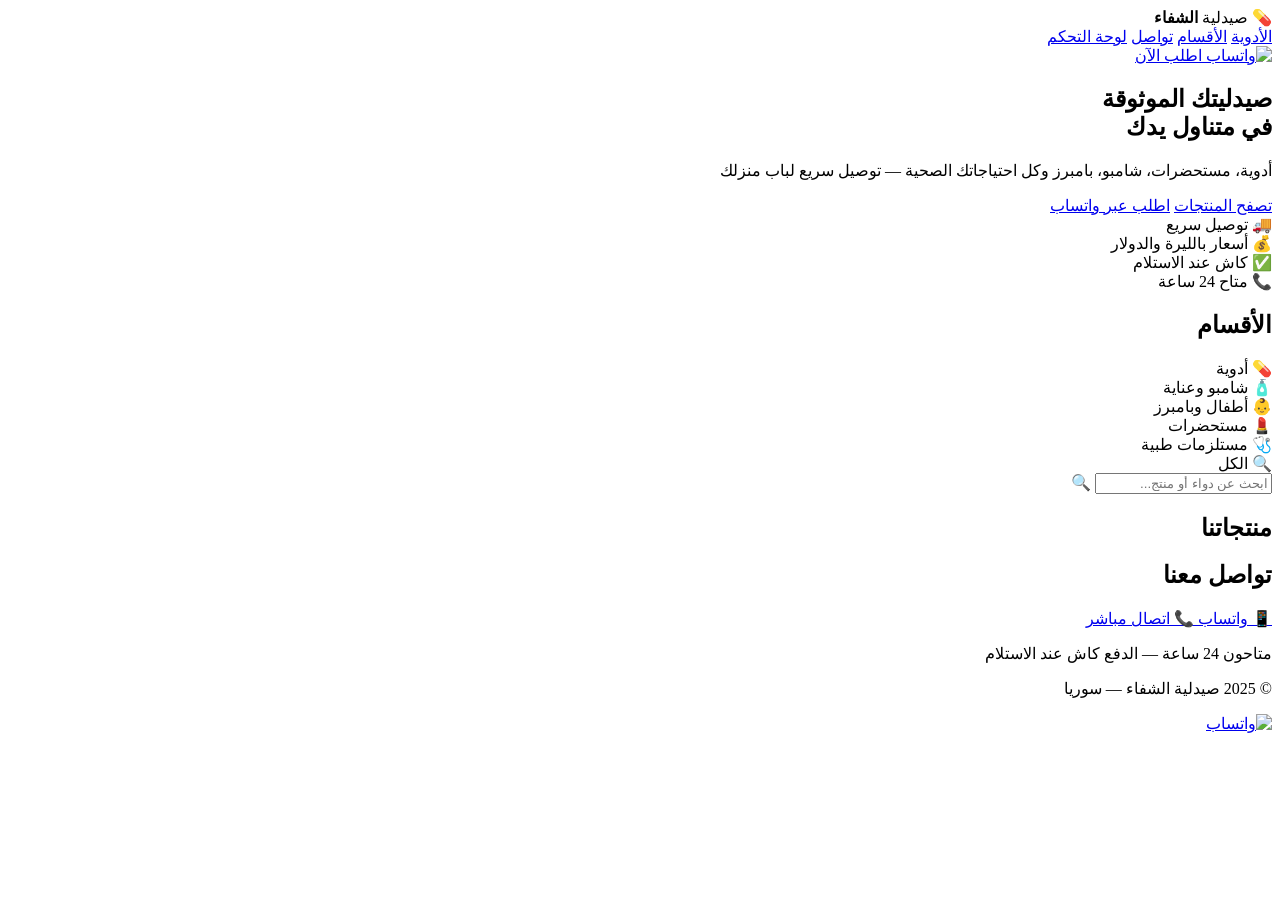
==== index.html @ 365f7c1e "Create index.html" ====
<!DOCTYPE html>
<html lang="ar" dir="rtl">
<head>
  <meta charset="UTF-8" />
  <meta name="viewport" content="width=device-width, initial-scale=1.0" />
  <title>صيدلية الشفاء — سوريا</title>
  <link rel="stylesheet" href="style.css" />
  <link href="https://fonts.googleapis.com/css2?family=Tajawal:wght@400;500;700;800&display=swap" rel="stylesheet" />
</head>
<body>

<!-- HEADER -->
<header class="header">
  <div class="container header-inner">
    <div class="logo">
      <span class="logo-icon">💊</span>
      <span class="logo-text">صيدلية <strong>الشفاء</strong></span>
    </div>
    <nav class="nav">
      <a href="#products">الأدوية</a>
      <a href="#categories">الأقسام</a>
      <a href="#contact">تواصل</a>
      <a href="admin.html" class="nav-admin">لوحة التحكم</a>
    </nav>
    <a class="whatsapp-btn" href="https://wa.me/963XXXXXXXXX" target="_blank">
      <img src="https://cdn-icons-png.flaticon.com/512/733/733585.png" width="20" alt="واتساب" />
      اطلب الآن
    </a>
  </div>
</header>

<!-- HERO -->
<section class="hero">
  <div class="container hero-inner">
    <div class="hero-text">
      <h1>صيدليتك الموثوقة<br /><span>في متناول يدك</span></h1>
      <p>أدوية، مستحضرات، شامبو، بامبرز وكل احتياجاتك الصحية — توصيل سريع لباب منزلك</p>
      <div class="hero-btns">
        <a href="#products" class="btn-primary">تصفح المنتجات</a>
        <a href="https://wa.me/963XXXXXXXXX" class="btn-whatsapp" target="_blank">اطلب عبر واتساب</a>
      </div>
    </div>
    <div class="hero-img">
      <div class="hero-card">
        <div class="hero-badge">🚚 توصيل سريع</div>
        <div class="hero-badge">💰 أسعار بالليرة والدولار</div>
        <div class="hero-badge">✅ كاش عند الاستلام</div>
        <div class="hero-badge">📞 متاح 24 ساعة</div>
      </div>
    </div>
  </div>
</section>

<!-- CATEGORIES -->
<section class="categories" id="categories">
  <div class="container">
    <h2 class="section-title">الأقسام</h2>
    <div class="categories-grid">
      <div class="cat-card" onclick="filterCategory('أدوية')">
        <span class="cat-icon">💊</span>
        <span>أدوية</span>
      </div>
      <div class="cat-card" onclick="filterCategory('شامبو وعناية')">
        <span class="cat-icon">🧴</span>
        <span>شامبو وعناية</span>
      </div>
      <div class="cat-card" onclick="filterCategory('أطفال')">
        <span class="cat-icon">👶</span>
        <span>أطفال وبامبرز</span>
      </div>
      <div class="cat-card" onclick="filterCategory('مستحضرات')">
        <span class="cat-icon">💄</span>
        <span>مستحضرات</span>
      </div>
      <div class="cat-card" onclick="filterCategory('مستلزمات')">
        <span class="cat-icon">🩺</span>
        <span>مستلزمات طبية</span>
      </div>
      <div class="cat-card" onclick="filterCategory('')">
        <span class="cat-icon">🔍</span>
        <span>الكل</span>
      </div>
    </div>
  </div>
</section>

<!-- SEARCH -->
<section class="search-section">
  <div class="container">
    <div class="search-box">
      <input type="text" id="searchInput" placeholder="ابحث عن دواء أو منتج..." oninput="searchProducts()" />
      <span class="search-icon">🔍</span>
    </div>
  </div>
</section>

<!-- PRODUCTS -->
<section class="products" id="products">
  <div class="container">
    <h2 class="section-title">منتجاتنا</h2>
    <div class="products-grid" id="productsGrid">
      <!-- تُملأ بـ JavaScript -->
    </div>
    <div id="noResults" class="no-results" style="display:none">لا توجد نتائج</div>
  </div>
</section>

<!-- CONTACT -->
<section class="contact" id="contact">
  <div class="container contact-inner">
    <h2 class="section-title">تواصل معنا</h2>
    <div class="contact-cards">
      <a href="https://wa.me/963XXXXXXXXX" class="contact-card whatsapp" target="_blank">
        <span>📱</span>
        <span>واتساب</span>
      </a>
      <a href="tel:+963XXXXXXXXX" class="contact-card phone">
        <span>📞</span>
        <span>اتصال مباشر</span>
      </a>
    </div>
    <p class="contact-note">متاحون 24 ساعة — الدفع كاش عند الاستلام</p>
  </div>
</section>

<!-- FOOTER -->
<footer class="footer">
  <div class="container">
    <p>© 2025 صيدلية الشفاء — سوريا</p>
  </div>
</footer>

<!-- WHATSAPP FLOAT -->
<a href="https://wa.me/963XXXXXXXXX" class="float-whatsapp" target="_blank">
  <img src="https://cdn-icons-png.flaticon.com/512/733/733585.png" width="30" alt="واتساب" />
</a>

<script src="products.js"></script>
<script src="app.js"></script>
</body>
</html>
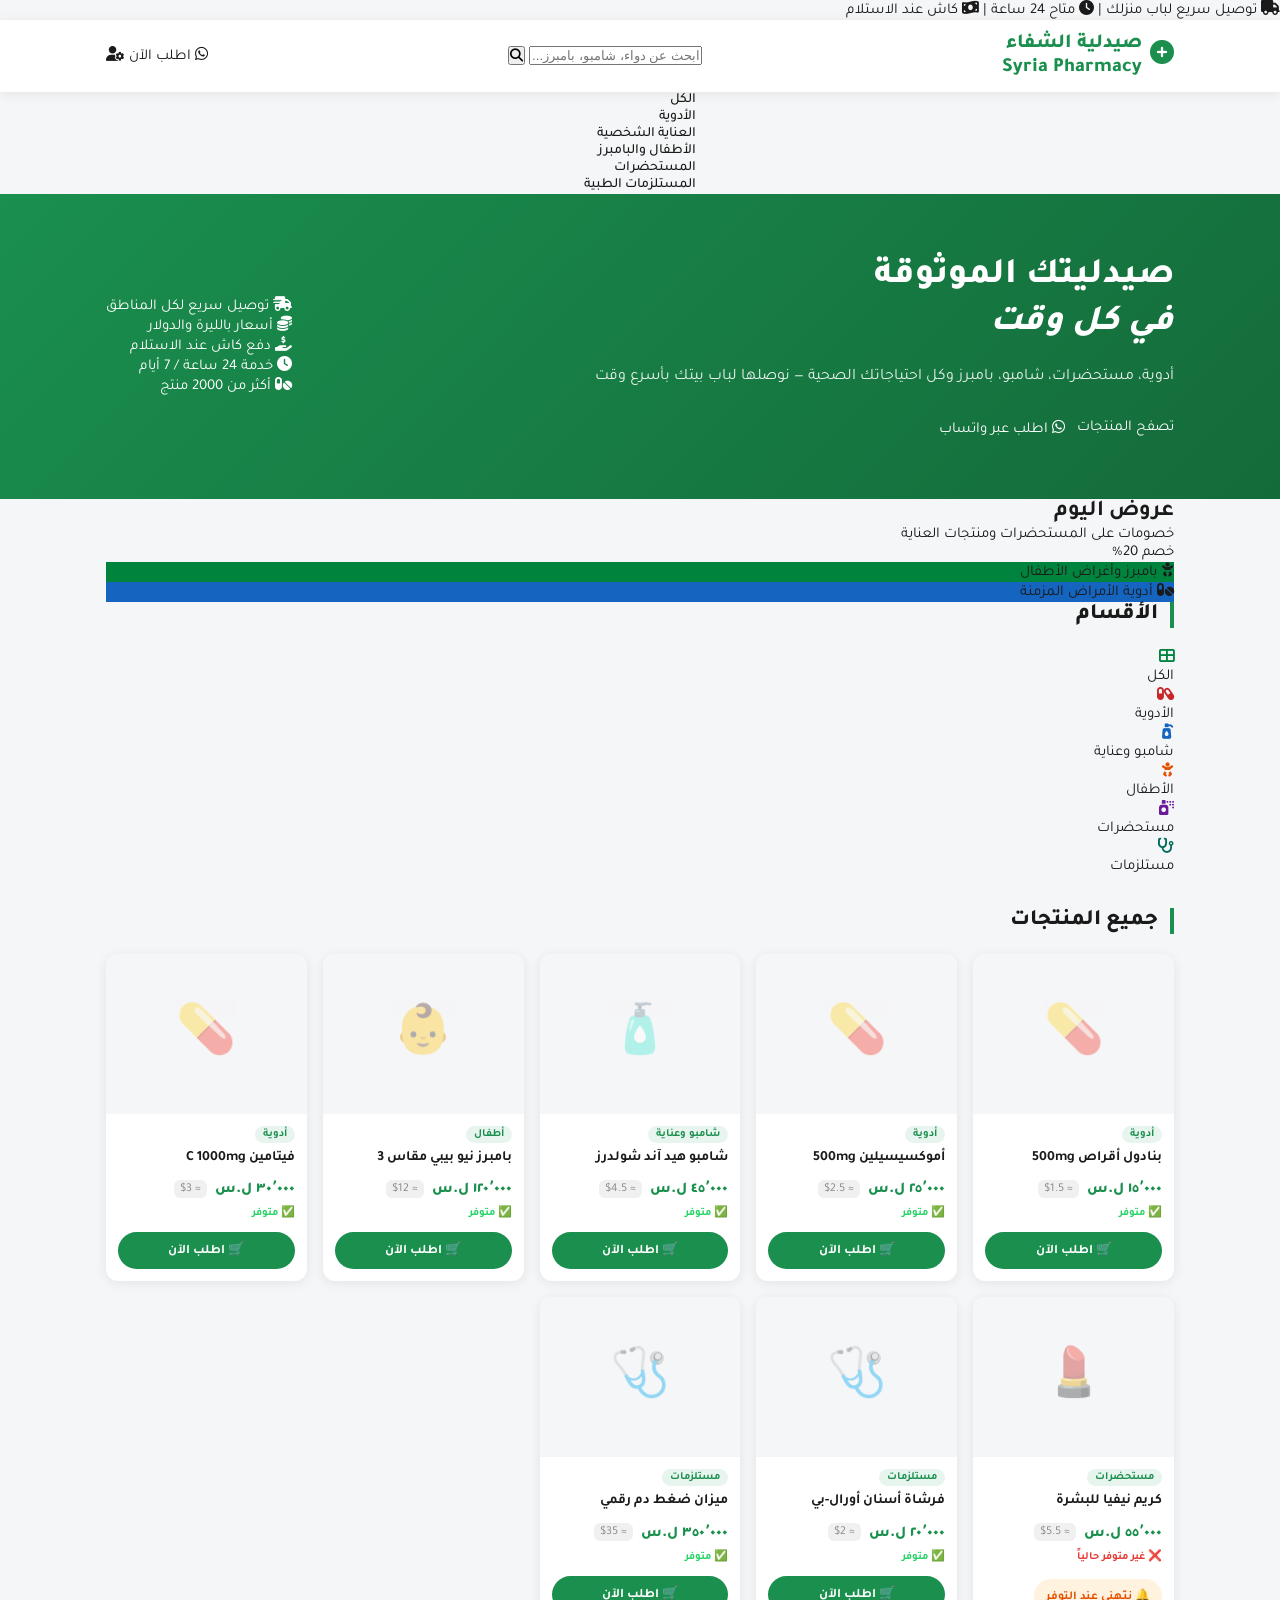
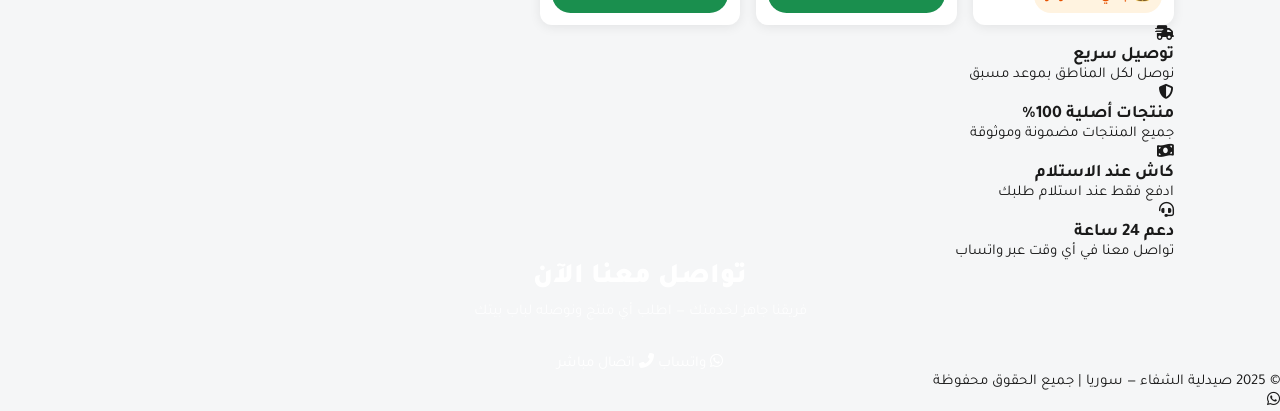
==== commit bb4ec82a: "Update index.html" ====
--- a/index.html
+++ b/index.html
@@ -1,138 +1,178 @@
 <!DOCTYPE html>
 <html lang="ar" dir="rtl">
 <head>
-  <meta charset="UTF-8" />
-  <meta name="viewport" content="width=device-width, initial-scale=1.0" />
-  <title>صيدلية الشفاء — سوريا</title>
-  <link rel="stylesheet" href="style.css" />
-  <link href="https://fonts.googleapis.com/css2?family=Tajawal:wght@400;500;700;800&display=swap" rel="stylesheet" />
+<meta charset="UTF-8"/>
+<meta name="viewport" content="width=device-width,initial-scale=1.0"/>
+<title>صيدلية الشفاء</title>
+<link href="https://fonts.googleapis.com/css2?family=Tajawal:wght@300;400;500;700;800;900&display=swap" rel="stylesheet"/>
+<link rel="stylesheet" href="https://cdnjs.cloudflare.com/ajax/libs/font-awesome/6.5.0/css/all.min.css"/>
+<link rel="stylesheet" href="style.css"/>
 </head>
 <body>
 
-<!-- HEADER -->
+<div class="topbar">
+  <span><i class="fas fa-truck"></i> توصيل سريع لباب منزلك</span>
+  <span class="sep">|</span>
+  <span><i class="fas fa-clock"></i> متاح 24 ساعة</span>
+  <span class="sep">|</span>
+  <span><i class="fas fa-money-bill-wave"></i> كاش عند الاستلام</span>
+</div>
+
 <header class="header">
   <div class="container header-inner">
     <div class="logo">
-      <span class="logo-icon">💊</span>
-      <span class="logo-text">صيدلية <strong>الشفاء</strong></span>
+      <div class="logo-icon">
+        <i class="fas fa-plus-circle"></i>
+      </div>
+      <div>
+        <div class="logo-name">صيدلية الشفاء</div>
+        <div class="logo-sub">Syria Pharmacy</div>
+      </div>
     </div>
-    <nav class="nav">
-      <a href="#products">الأدوية</a>
-      <a href="#categories">الأقسام</a>
-      <a href="#contact">تواصل</a>
-      <a href="admin.html" class="nav-admin">لوحة التحكم</a>
-    </nav>
-    <a class="whatsapp-btn" href="https://wa.me/963XXXXXXXXX" target="_blank">
-      <img src="https://cdn-icons-png.flaticon.com/512/733/733585.png" width="20" alt="واتساب" />
-      اطلب الآن
-    </a>
+    <div class="search-wrap">
+      <input type="text" id="searchInput" placeholder="ابحث عن دواء، شامبو، بامبرز..." oninput="searchProducts()"/>
+      <button onclick="searchProducts()"><i class="fas fa-search"></i></button>
+    </div>
+    <div class="header-actions">
+      <a class="wa-header" href="https://wa.me/963XXXXXXXXX" target="_blank">
+        <i class="fab fa-whatsapp"></i> اطلب الآن
+      </a>
+      <a href="admin.html" class="admin-link"><i class="fas fa-user-cog"></i></a>
+    </div>
   </div>
 </header>
 
-<!-- HERO -->
+<nav class="nav">
+  <div class="container nav-inner">
+    <div class="nav-item active" onclick="setNav(this,'')">الكل</div>
+    <div class="nav-item" onclick="setNav(this,'أدوية')">الأدوية</div>
+    <div class="nav-item" onclick="setNav(this,'شامبو وعناية')">العناية الشخصية</div>
+    <div class="nav-item" onclick="setNav(this,'أطفال')">الأطفال والبامبرز</div>
+    <div class="nav-item" onclick="setNav(this,'مستحضرات')">المستحضرات</div>
+    <div class="nav-item" onclick="setNav(this,'مستلزمات')">المستلزمات الطبية</div>
+  </div>
+</nav>
+
 <section class="hero">
   <div class="container hero-inner">
     <div class="hero-text">
-      <h1>صيدليتك الموثوقة<br /><span>في متناول يدك</span></h1>
-      <p>أدوية، مستحضرات، شامبو، بامبرز وكل احتياجاتك الصحية — توصيل سريع لباب منزلك</p>
+      <h1>صيدليتك الموثوقة<br/><em>في كل وقت</em></h1>
+      <p>أدوية، مستحضرات، شامبو، بامبرز وكل احتياجاتك الصحية — نوصلها لباب بيتك بأسرع وقت</p>
       <div class="hero-btns">
-        <a href="#products" class="btn-primary">تصفح المنتجات</a>
-        <a href="https://wa.me/963XXXXXXXXX" class="btn-whatsapp" target="_blank">اطلب عبر واتساب</a>
+        <a href="#products" class="btn-white">تصفح المنتجات</a>
+        <a href="https://wa.me/963XXXXXXXXX" class="btn-wa" target="_blank">
+          <i class="fab fa-whatsapp"></i> اطلب عبر واتساب
+        </a>
       </div>
     </div>
-    <div class="hero-img">
-      <div class="hero-card">
-        <div class="hero-badge">🚚 توصيل سريع</div>
-        <div class="hero-badge">💰 أسعار بالليرة والدولار</div>
-        <div class="hero-badge">✅ كاش عند الاستلام</div>
-        <div class="hero-badge">📞 متاح 24 ساعة</div>
-      </div>
+    <div class="hero-pills">
+      <div class="pill"><i class="fas fa-shipping-fast"></i> توصيل سريع لكل المناطق</div>
+      <div class="pill"><i class="fas fa-coins"></i> أسعار بالليرة والدولار</div>
+      <div class="pill"><i class="fas fa-hand-holding-usd"></i> دفع كاش عند الاستلام</div>
+      <div class="pill"><i class="fas fa-clock"></i> خدمة 24 ساعة / 7 أيام</div>
+      <div class="pill"><i class="fas fa-pills"></i> أكثر من 2000 منتج</div>
     </div>
   </div>
 </section>
 
-<!-- CATEGORIES -->
-<section class="categories" id="categories">
-  <div class="container">
-    <h2 class="section-title">الأقسام</h2>
-    <div class="categories-grid">
-      <div class="cat-card" onclick="filterCategory('أدوية')">
-        <span class="cat-icon">💊</span>
-        <span>أدوية</span>
-      </div>
-      <div class="cat-card" onclick="filterCategory('شامبو وعناية')">
-        <span class="cat-icon">🧴</span>
-        <span>شامبو وعناية</span>
-      </div>
-      <div class="cat-card" onclick="filterCategory('أطفال')">
-        <span class="cat-icon">👶</span>
-        <span>أطفال وبامبرز</span>
-      </div>
-      <div class="cat-card" onclick="filterCategory('مستحضرات')">
-        <span class="cat-icon">💄</span>
-        <span>مستحضرات</span>
-      </div>
-      <div class="cat-card" onclick="filterCategory('مستلزمات')">
-        <span class="cat-icon">🩺</span>
-        <span>مستلزمات طبية</span>
-      </div>
-      <div class="cat-card" onclick="filterCategory('')">
-        <span class="cat-icon">🔍</span>
-        <span>الكل</span>
-      </div>
+<div class="container offers-wrap">
+  <div class="offer-main">
+    <div>
+      <h2>عروض اليوم</h2>
+      <p>خصومات على المستحضرات ومنتجات العناية</p>
+    </div>
+    <div class="offer-tag">خصم 20%</div>
+  </div>
+  <div class="offer-side">
+    <div class="offer-mini" style="background:#00843D"><i class="fas fa-baby"></i> بامبرز وأغراض الأطفال</div>
+    <div class="offer-mini" style="background:#1565c0"><i class="fas fa-pills"></i> أدوية الأمراض المزمنة</div>
+  </div>
+</div>
+
+<div class="container section" id="products">
+  <div class="section-head">
+    <div class="section-title">الأقسام</div>
+  </div>
+  <div class="cats-row">
+    <div class="cat active" onclick="filterCat(this,'')">
+      <div class="cat-ico green-bg"><i class="fas fa-th-large" style="color:#00843D"></i></div>
+      <span>الكل</span>
+    </div>
+    <div class="cat" onclick="filterCat(this,'أدوية')">
+      <div class="cat-ico red-bg"><i class="fas fa-capsules" style="color:#c62828"></i></div>
+      <span>الأدوية</span>
+    </div>
+    <div class="cat" onclick="filterCat(this,'شامبو وعناية')">
+      <div class="cat-ico blue-bg"><i class="fas fa-pump-soap" style="color:#1565c0"></i></div>
+      <span>شامبو وعناية</span>
+    </div>
+    <div class="cat" onclick="filterCat(this,'أطفال')">
+      <div class="cat-ico orange-bg"><i class="fas fa-baby" style="color:#e65100"></i></div>
+      <span>الأطفال</span>
+    </div>
+    <div class="cat" onclick="filterCat(this,'مستحضرات')">
+      <div class="cat-ico purple-bg"><i class="fas fa-spray-can" style="color:#6a1b9a"></i></div>
+      <span>مستحضرات</span>
+    </div>
+    <div class="cat" onclick="filterCat(this,'مستلزمات')">
+      <div class="cat-ico teal-bg"><i class="fas fa-stethoscope" style="color:#00695c"></i></div>
+      <span>مستلزمات</span>
+    </div>
+  </div>
+
+  <div class="section-head" style="margin-top:32px">
+    <div class="section-title" id="sectionLabel">جميع المنتجات</div>
+    <span id="productCountEl" style="font-size:13px;color:#6b7280;font-weight:600"></span>
+  </div>
+
+  <div class="products-grid" id="productsGrid"></div>
+  <div id="noResults" class="no-results" style="display:none">
+    <i class="fas fa-search-minus"></i>
+    <p>لا توجد نتائج مطابقة</p>
+  </div>
+</div>
+
+<div class="trust">
+  <div class="container trust-inner">
+    <div class="trust-item">
+      <div class="trust-icon"><i class="fas fa-shipping-fast"></i></div>
+      <h3>توصيل سريع</h3>
+      <p>نوصل لكل المناطق بموعد مسبق</p>
+    </div>
+    <div class="trust-item">
+      <div class="trust-icon"><i class="fas fa-shield-alt"></i></div>
+      <h3>منتجات أصلية 100%</h3>
+      <p>جميع المنتجات مضمونة وموثوقة</p>
+    </div>
+    <div class="trust-item">
+      <div class="trust-icon"><i class="fas fa-money-bill-wave"></i></div>
+      <h3>كاش عند الاستلام</h3>
+      <p>ادفع فقط عند استلام طلبك</p>
+    </div>
+    <div class="trust-item">
+      <div class="trust-icon"><i class="fas fa-headset"></i></div>
+      <h3>دعم 24 ساعة</h3>
+      <p>تواصل معنا في أي وقت عبر واتساب</p>
+    </div>
+  </div>
+</div>
+
+<section class="contact-section">
+  <div class="container" style="text-align:center;color:#fff">
+    <h2 style="font-size:28px;font-weight:900;margin-bottom:8px">تواصل معنا الآن</h2>
+    <p style="opacity:.88;margin-bottom:32px;font-size:15px">فريقنا جاهز لخدمتك — اطلب أي منتج ونوصله لباب بيتك</p>
+    <div class="contact-btns">
+      <a href="https://wa.me/963XXXXXXXXX" class="cbtn cbtn-wa" target="_blank"><i class="fab fa-whatsapp"></i> واتساب</a>
+      <a href="tel:+963XXXXXXXXX" class="cbtn cbtn-call"><i class="fas fa-phone-alt"></i> اتصال مباشر</a>
     </div>
   </div>
 </section>
 
-<!-- SEARCH -->
-<section class="search-section">
-  <div class="container">
-    <div class="search-box">
-      <input type="text" id="searchInput" placeholder="ابحث عن دواء أو منتج..." oninput="searchProducts()" />
-      <span class="search-icon">🔍</span>
-    </div>
-  </div>
-</section>
+<footer>© 2025 صيدلية الشفاء — سوريا | جميع الحقوق محفوظة</footer>
 
-<!-- PRODUCTS -->
-<section class="products" id="products">
-  <div class="container">
-    <h2 class="section-title">منتجاتنا</h2>
-    <div class="products-grid" id="productsGrid">
-      <!-- تُملأ بـ JavaScript -->
-    </div>
-    <div id="noResults" class="no-results" style="display:none">لا توجد نتائج</div>
-  </div>
-</section>
-
-<!-- CONTACT -->
-<section class="contact" id="contact">
-  <div class="container contact-inner">
-    <h2 class="section-title">تواصل معنا</h2>
-    <div class="contact-cards">
-      <a href="https://wa.me/963XXXXXXXXX" class="contact-card whatsapp" target="_blank">
-        <span>📱</span>
-        <span>واتساب</span>
-      </a>
-      <a href="tel:+963XXXXXXXXX" class="contact-card phone">
-        <span>📞</span>
-        <span>اتصال مباشر</span>
-      </a>
-    </div>
-    <p class="contact-note">متاحون 24 ساعة — الدفع كاش عند الاستلام</p>
-  </div>
-</section>
-
-<!-- FOOTER -->
-<footer class="footer">
-  <div class="container">
-    <p>© 2025 صيدلية الشفاء — سوريا</p>
-  </div>
-</footer>
-
-<!-- WHATSAPP FLOAT -->
-<a href="https://wa.me/963XXXXXXXXX" class="float-whatsapp" target="_blank">
-  <img src="https://cdn-icons-png.flaticon.com/512/733/733585.png" width="30" alt="واتساب" />
+<a href="https://wa.me/963XXXXXXXXX" class="float-wa" target="_blank">
+  <div class="float-pulse"></div>
+  <i class="fab fa-whatsapp"></i>
 </a>
 
 <script src="products.js"></script>
--- a/style.css
+++ b/style.css
@@ -0,0 +1,455 @@
+/* ===== RESET & BASE ===== */
+*, *::before, *::after { box-sizing: border-box; margin: 0; padding: 0; }
+
+:root {
+  --green: #1a8f4e;
+  --green-dark: #146b3a;
+  --green-light: #e8f5ee;
+  --white: #ffffff;
+  --gray-light: #f5f6f7;
+  --gray: #888;
+  --text: #1a1a1a;
+  --shadow: 0 2px 12px rgba(0,0,0,0.08);
+  --radius: 12px;
+}
+
+body {
+  font-family: 'Tajawal', sans-serif;
+  background: var(--gray-light);
+  color: var(--text);
+  direction: rtl;
+  font-size: 15px;
+}
+
+.container {
+  max-width: 1100px;
+  margin: 0 auto;
+  padding: 0 16px;
+}
+
+a { text-decoration: none; color: inherit; }
+
+/* ===== HEADER ===== */
+.header {
+  background: var(--white);
+  box-shadow: var(--shadow);
+  position: sticky;
+  top: 0;
+  z-index: 100;
+}
+
+.header-inner {
+  display: flex;
+  align-items: center;
+  justify-content: space-between;
+  padding: 12px 16px;
+  gap: 12px;
+}
+
+.logo {
+  display: flex;
+  align-items: center;
+  gap: 8px;
+  font-size: 20px;
+  font-weight: 800;
+  color: var(--green);
+}
+
+.logo-icon { font-size: 24px; }
+
+.nav {
+  display: flex;
+  gap: 20px;
+  font-size: 14px;
+  font-weight: 500;
+}
+
+.nav a { color: var(--text); transition: color 0.2s; }
+.nav a:hover { color: var(--green); }
+.nav-admin { color: var(--gray) !important; font-size: 12px; }
+
+.whatsapp-btn {
+  display: flex;
+  align-items: center;
+  gap: 6px;
+  background: #25d366;
+  color: white;
+  padding: 8px 16px;
+  border-radius: 24px;
+  font-size: 13px;
+  font-weight: 700;
+  white-space: nowrap;
+}
+
+/* ===== HERO ===== */
+.hero {
+  background: linear-gradient(135deg, var(--green) 0%, var(--green-dark) 100%);
+  color: white;
+  padding: 60px 0;
+}
+
+.hero-inner {
+  display: flex;
+  align-items: center;
+  justify-content: space-between;
+  gap: 40px;
+  flex-wrap: wrap;
+}
+
+.hero-text { flex: 1; min-width: 260px; }
+
+.hero-text h1 {
+  font-size: 36px;
+  font-weight: 800;
+  line-height: 1.3;
+  margin-bottom: 16px;
+}
+
+.hero-text h1 span { color: #a8f0c6; }
+
+.hero-text p {
+  font-size: 16px;
+  opacity: 0.9;
+  margin-bottom: 28px;
+  line-height: 1.7;
+}
+
+.hero-btns { display: flex; gap: 12px; flex-wrap: wrap; }
+
+.btn-primary {
+  background: white;
+  color: var(--green);
+  padding: 12px 24px;
+  border-radius: 24px;
+  font-weight: 700;
+  font-size: 14px;
+}
+
+.btn-whatsapp {
+  background: #25d366;
+  color: white;
+  padding: 12px 24px;
+  border-radius: 24px;
+  font-weight: 700;
+  font-size: 14px;
+}
+
+.hero-card {
+  display: flex;
+  flex-direction: column;
+  gap: 12px;
+}
+
+.hero-badge {
+  background: rgba(255,255,255,0.15);
+  border: 1px solid rgba(255,255,255,0.3);
+  color: white;
+  padding: 10px 20px;
+  border-radius: 24px;
+  font-size: 14px;
+  font-weight: 600;
+  backdrop-filter: blur(4px);
+}
+
+/* ===== CATEGORIES ===== */
+.categories { padding: 40px 0 20px; }
+
+.section-title {
+  font-size: 22px;
+  font-weight: 800;
+  color: var(--text);
+  margin-bottom: 20px;
+  padding-right: 12px;
+  border-right: 4px solid var(--green);
+}
+
+.categories-grid {
+  display: grid;
+  grid-template-columns: repeat(auto-fill, minmax(140px, 1fr));
+  gap: 12px;
+}
+
+.cat-card {
+  background: var(--white);
+  border-radius: var(--radius);
+  padding: 20px 12px;
+  display: flex;
+  flex-direction: column;
+  align-items: center;
+  gap: 8px;
+  cursor: pointer;
+  box-shadow: var(--shadow);
+  transition: all 0.2s;
+  font-size: 13px;
+  font-weight: 600;
+  text-align: center;
+}
+
+.cat-card:hover {
+  background: var(--green-light);
+  color: var(--green);
+  transform: translateY(-2px);
+}
+
+.cat-icon { font-size: 28px; }
+
+/* ===== SEARCH ===== */
+.search-section { padding: 20px 0; }
+
+.search-box {
+  position: relative;
+  max-width: 600px;
+  margin: 0 auto;
+}
+
+.search-box input {
+  width: 100%;
+  padding: 14px 50px 14px 20px;
+  border: 2px solid #e0e0e0;
+  border-radius: 30px;
+  font-family: 'Tajawal', sans-serif;
+  font-size: 15px;
+  outline: none;
+  transition: border-color 0.2s;
+  background: white;
+}
+
+.search-box input:focus { border-color: var(--green); }
+
+.search-icon {
+  position: absolute;
+  left: 16px;
+  top: 50%;
+  transform: translateY(-50%);
+  font-size: 18px;
+}
+
+/* ===== PRODUCTS ===== */
+.products { padding: 20px 0 60px; }
+
+.products-grid {
+  display: grid;
+  grid-template-columns: repeat(auto-fill, minmax(200px, 1fr));
+  gap: 16px;
+}
+
+.product-card {
+  background: var(--white);
+  border-radius: var(--radius);
+  overflow: hidden;
+  box-shadow: var(--shadow);
+  transition: transform 0.2s, box-shadow 0.2s;
+  display: flex;
+  flex-direction: column;
+}
+
+.product-card:hover {
+  transform: translateY(-4px);
+  box-shadow: 0 8px 24px rgba(0,0,0,0.12);
+}
+
+.product-img-wrap {
+  background: var(--gray-light);
+  height: 160px;
+  display: flex;
+  align-items: center;
+  justify-content: center;
+  overflow: hidden;
+}
+
+.product-img-wrap img {
+  width: 100%;
+  height: 100%;
+  object-fit: contain;
+  padding: 12px;
+  loading: lazy;
+}
+
+.product-img-placeholder {
+  font-size: 48px;
+  opacity: 0.4;
+}
+
+.product-info {
+  padding: 12px;
+  flex: 1;
+  display: flex;
+  flex-direction: column;
+  gap: 6px;
+}
+
+.product-category {
+  font-size: 11px;
+  color: var(--green);
+  font-weight: 700;
+  background: var(--green-light);
+  padding: 2px 8px;
+  border-radius: 10px;
+  width: fit-content;
+}
+
+.product-name {
+  font-size: 14px;
+  font-weight: 700;
+  color: var(--text);
+  line-height: 1.4;
+}
+
+.product-prices {
+  display: flex;
+  gap: 8px;
+  align-items: center;
+  flex-wrap: wrap;
+  margin-top: 4px;
+}
+
+.price-syp {
+  font-size: 15px;
+  font-weight: 800;
+  color: var(--green);
+}
+
+.price-usd {
+  font-size: 12px;
+  color: var(--gray);
+  background: #f0f0f0;
+  padding: 2px 6px;
+  border-radius: 6px;
+}
+
+.product-available {
+  font-size: 11px;
+  color: #25d366;
+  font-weight: 600;
+}
+
+.product-unavailable {
+  font-size: 11px;
+  color: #e53935;
+  font-weight: 600;
+}
+
+.product-actions {
+  padding: 0 12px 12px;
+  display: flex;
+  gap: 8px;
+}
+
+.btn-order {
+  flex: 1;
+  background: var(--green);
+  color: white;
+  border: none;
+  border-radius: 20px;
+  padding: 9px;
+  font-family: 'Tajawal', sans-serif;
+  font-size: 13px;
+  font-weight: 700;
+  cursor: pointer;
+  transition: background 0.2s;
+}
+
+.btn-order:hover { background: var(--green-dark); }
+
+.btn-notify {
+  background: #fff3e0;
+  color: #e65100;
+  border: none;
+  border-radius: 20px;
+  padding: 9px 12px;
+  font-family: 'Tajawal', sans-serif;
+  font-size: 12px;
+  font-weight: 700;
+  cursor: pointer;
+}
+
+.no-results {
+  text-align: center;
+  padding: 40px;
+  color: var(--gray);
+  font-size: 16px;
+}
+
+/* ===== CONTACT ===== */
+.contact {
+  background: var(--white);
+  padding: 60px 0;
+}
+
+.contact-inner { text-align: center; }
+
+.contact-cards {
+  display: flex;
+  justify-content: center;
+  gap: 16px;
+  margin: 28px 0 16px;
+  flex-wrap: wrap;
+}
+
+.contact-card {
+  display: flex;
+  flex-direction: column;
+  align-items: center;
+  gap: 8px;
+  padding: 24px 40px;
+  border-radius: var(--radius);
+  font-size: 15px;
+  font-weight: 700;
+  cursor: pointer;
+  transition: transform 0.2s;
+}
+
+.contact-card:hover { transform: translateY(-2px); }
+.contact-card span:first-child { font-size: 32px; }
+
+.contact-card.whatsapp { background: #e8f5e9; color: #2e7d32; }
+.contact-card.phone { background: #e3f2fd; color: #1565c0; }
+
+.contact-note {
+  color: var(--gray);
+  font-size: 13px;
+  margin-top: 8px;
+}
+
+/* ===== FOOTER ===== */
+.footer {
+  background: var(--green-dark);
+  color: rgba(255,255,255,0.8);
+  text-align: center;
+  padding: 20px;
+  font-size: 13px;
+}
+
+/* ===== FLOAT WHATSAPP ===== */
+.float-whatsapp {
+  position: fixed;
+  bottom: 24px;
+  left: 24px;
+  background: #25d366;
+  width: 56px;
+  height: 56px;
+  border-radius: 50%;
+  display: flex;
+  align-items: center;
+  justify-content: center;
+  box-shadow: 0 4px 16px rgba(37,211,102,0.4);
+  z-index: 999;
+  transition: transform 0.2s;
+}
+
+.float-whatsapp:hover { transform: scale(1.1); }
+
+/* ===== RESPONSIVE ===== */
+@media (max-width: 768px) {
+  .nav { display: none; }
+  .hero-text h1 { font-size: 26px; }
+  .hero { padding: 40px 0; }
+  .products-grid { grid-template-columns: repeat(2, 1fr); gap: 10px; }
+  .hero-inner { flex-direction: column; }
+  .hero-card { flex-direction: row; flex-wrap: wrap; }
+  .hero-badge { font-size: 12px; padding: 8px 12px; }
+}
+
+@media (max-width: 400px) {
+  .products-grid { grid-template-columns: 1fr 1fr; }
+}
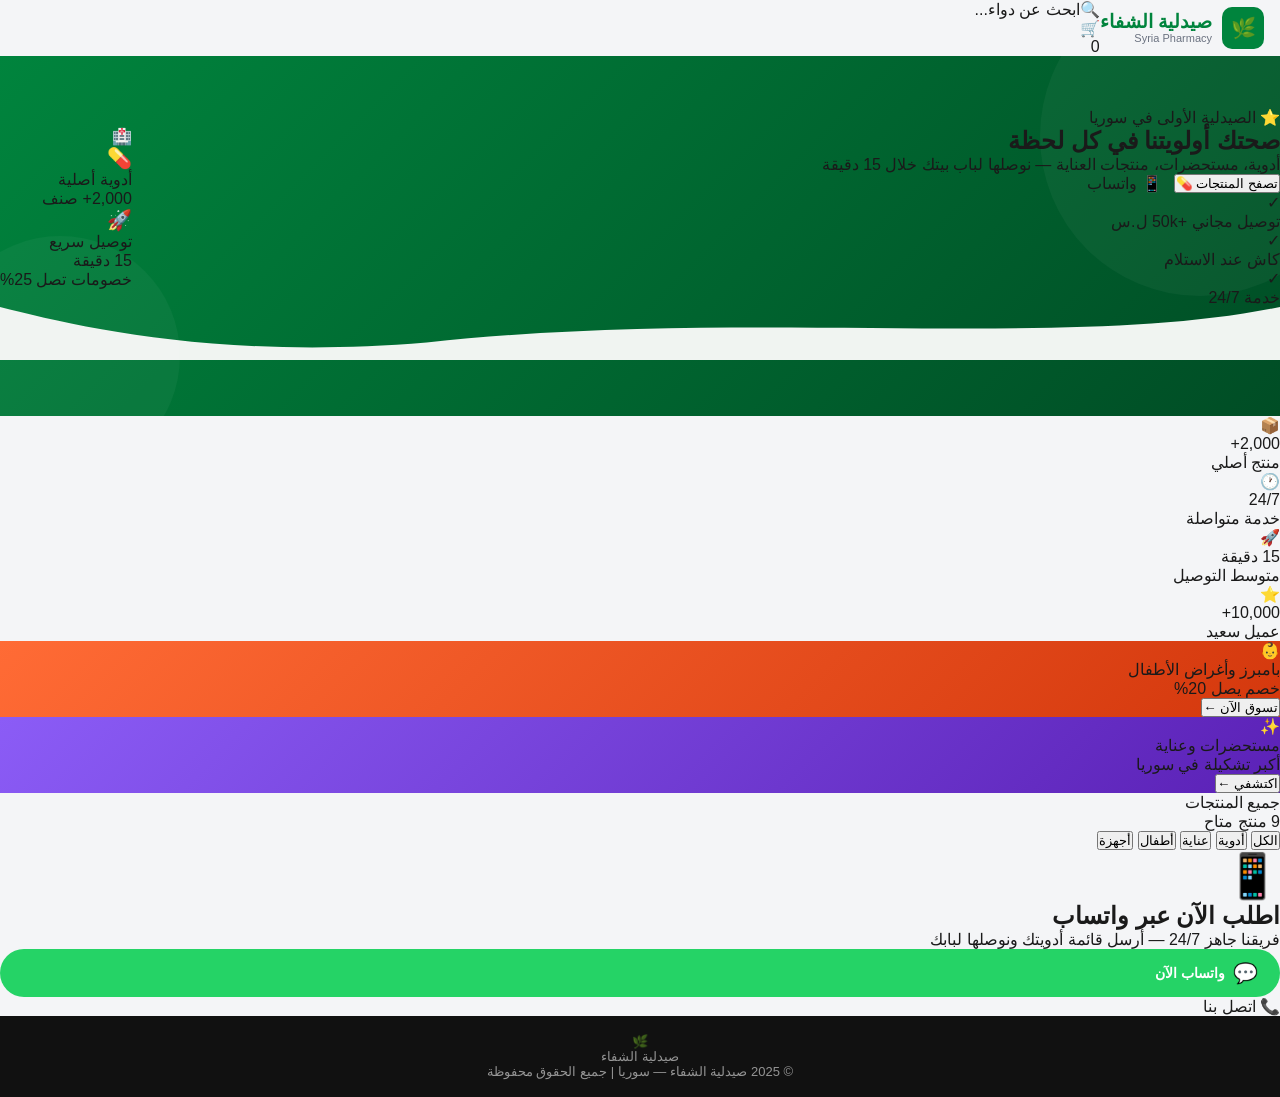
==== commit f89383a0: "Update index.html" ====
--- a/index.html
+++ b/index.html
@@ -1,179 +1,157 @@
 <!DOCTYPE html>
 <html lang="ar" dir="rtl">
 <head>
-<meta charset="UTF-8"/>
-<meta name="viewport" content="width=device-width,initial-scale=1.0"/>
-<title>صيدلية الشفاء</title>
-<link href="https://fonts.googleapis.com/css2?family=Tajawal:wght@300;400;500;700;800;900&display=swap" rel="stylesheet"/>
-<link rel="stylesheet" href="https://cdnjs.cloudflare.com/ajax/libs/font-awesome/6.5.0/css/all.min.css"/>
-<link rel="stylesheet" href="style.css"/>
+  <meta charset="UTF-8"/>
+  <meta name="viewport" content="width=device-width, initial-scale=1.0"/>
+  <title>صيدلية الشفاء — Syria Pharmacy</title>
+  <meta name="description" content="صيدليتك الموثوقة — أدوية، مستحضرات، منتجات العناية. توصيل سريع لكل سوريا"/>
+  <link rel="stylesheet" href="style.css"/>
 </head>
 <body>
 
-<div class="topbar">
-  <span><i class="fas fa-truck"></i> توصيل سريع لباب منزلك</span>
-  <span class="sep">|</span>
-  <span><i class="fas fa-clock"></i> متاح 24 ساعة</span>
-  <span class="sep">|</span>
-  <span><i class="fas fa-money-bill-wave"></i> كاش عند الاستلام</span>
-</div>
-
-<header class="header">
-  <div class="container header-inner">
+<!-- ===== NAV ===== -->
+<nav>
+  <div class="nav-inner">
     <div class="logo">
-      <div class="logo-icon">
-        <i class="fas fa-plus-circle"></i>
-      </div>
+      <div class="logo-icon">🌿</div>
       <div>
         <div class="logo-name">صيدلية الشفاء</div>
         <div class="logo-sub">Syria Pharmacy</div>
       </div>
     </div>
-    <div class="search-wrap">
-      <input type="text" id="searchInput" placeholder="ابحث عن دواء، شامبو، بامبرز..." oninput="searchProducts()"/>
-      <button onclick="searchProducts()"><i class="fas fa-search"></i></button>
+    <div class="nav-right">
+      <div class="search-pill" onclick="scrollToProducts()">
+        <span>🔍</span><span>ابحث عن دواء...</span>
+      </div>
+      <div class="cart-wrap" onclick="alert('السلة: ' + cart + ' منتج')">
+        <div class="cart-btn">🛒</div>
+        <div class="cart-count" id="cart-count">0</div>
+      </div>
     </div>
-    <div class="header-actions">
-      <a class="wa-header" href="https://wa.me/963XXXXXXXXX" target="_blank">
-        <i class="fab fa-whatsapp"></i> اطلب الآن
-      </a>
-      <a href="admin.html" class="admin-link"><i class="fas fa-user-cog"></i></a>
-    </div>
-  </div>
-</header>
-
-<nav class="nav">
-  <div class="container nav-inner">
-    <div class="nav-item active" onclick="setNav(this,'')">الكل</div>
-    <div class="nav-item" onclick="setNav(this,'أدوية')">الأدوية</div>
-    <div class="nav-item" onclick="setNav(this,'شامبو وعناية')">العناية الشخصية</div>
-    <div class="nav-item" onclick="setNav(this,'أطفال')">الأطفال والبامبرز</div>
-    <div class="nav-item" onclick="setNav(this,'مستحضرات')">المستحضرات</div>
-    <div class="nav-item" onclick="setNav(this,'مستلزمات')">المستلزمات الطبية</div>
   </div>
 </nav>
 
+<!-- ===== HERO ===== -->
 <section class="hero">
-  <div class="container hero-inner">
-    <div class="hero-text">
-      <h1>صيدليتك الموثوقة<br/><em>في كل وقت</em></h1>
-      <p>أدوية، مستحضرات، شامبو، بامبرز وكل احتياجاتك الصحية — نوصلها لباب بيتك بأسرع وقت</p>
+  <div class="blob blob1"></div>
+  <div class="blob blob2"></div>
+  <div class="hero-inner">
+    <div>
+      <div class="hero-badge">⭐ الصيدلية الأولى في سوريا</div>
+      <h1>
+        صحتك أولويتنا
+        <span class="green-text">في كل لحظة</span>
+      </h1>
+      <p class="hero-p">أدوية، مستحضرات، منتجات العناية — نوصلها لباب بيتك خلال 15 دقيقة</p>
       <div class="hero-btns">
-        <a href="#products" class="btn-white">تصفح المنتجات</a>
-        <a href="https://wa.me/963XXXXXXXXX" class="btn-wa" target="_blank">
-          <i class="fab fa-whatsapp"></i> اطلب عبر واتساب
+        <button class="btn-main" onclick="scrollToProducts()">
+          تصفح المنتجات 💊
+        </button>
+        <a href="https://wa.me/963XXXXXXXXX" class="btn-outline" style="text-decoration:none">
+          📱 واتساب
         </a>
       </div>
+      <div class="checks">
+        <div class="check"><div class="check-icon">✓</div><span>توصيل مجاني +50k ل.س</span></div>
+        <div class="check"><div class="check-icon">✓</div><span>كاش عند الاستلام</span></div>
+        <div class="check"><div class="check-icon">✓</div><span>خدمة 24/7</span></div>
+      </div>
     </div>
-    <div class="hero-pills">
-      <div class="pill"><i class="fas fa-shipping-fast"></i> توصيل سريع لكل المناطق</div>
-      <div class="pill"><i class="fas fa-coins"></i> أسعار بالليرة والدولار</div>
-      <div class="pill"><i class="fas fa-hand-holding-usd"></i> دفع كاش عند الاستلام</div>
-      <div class="pill"><i class="fas fa-clock"></i> خدمة 24 ساعة / 7 أيام</div>
-      <div class="pill"><i class="fas fa-pills"></i> أكثر من 2000 منتج</div>
+    <div class="hero-visual">
+      <div class="circle-big">
+        <div class="circle-inner">🏥</div>
+        <div class="tag-float tag1">
+          <span style="font-size:20px">💊</span>
+          <div><div class="t-title">أدوية أصلية</div><div class="t-sub">2,000+ صنف</div></div>
+        </div>
+        <div class="tag-float tag2">
+          <span style="font-size:20px">🚀</span>
+          <div><div class="t-title">توصيل سريع</div><div class="t-sub">15 دقيقة</div></div>
+        </div>
+        <div class="tag-float tag3">
+          <span>خصومات تصل 25%</span>
+        </div>
+      </div>
+    </div>
+  </div>
+  <svg class="hero-wave" viewBox="0 0 1440 60" preserveAspectRatio="none">
+    <path d="M0,60L1440,60L1440,0C1200,50,840,0,480,40C240,60,80,20,0,0Z" fill="#F0F4F1"/>
+  </svg>
+</section>
+
+<!-- ===== STATS ===== -->
+<section class="stats">
+  <div class="stats-grid">
+    <div class="stat-card"><div class="stat-icon">📦</div><div class="stat-num">2,000+</div><div class="stat-label">منتج أصلي</div></div>
+    <div class="stat-card"><div class="stat-icon">🕐</div><div class="stat-num">24/7</div><div class="stat-label">خدمة متواصلة</div></div>
+    <div class="stat-card"><div class="stat-icon">🚀</div><div class="stat-num">15 دقيقة</div><div class="stat-label">متوسط التوصيل</div></div>
+    <div class="stat-card"><div class="stat-icon">⭐</div><div class="stat-num">10,000+</div><div class="stat-label">عميل سعيد</div></div>
+  </div>
+</section>
+
+<!-- ===== BANNERS ===== -->
+<section class="banners">
+  <div class="banners-grid">
+    <div class="banner" style="background:linear-gradient(135deg,#FF6B35,#D4380D)" onclick="filterCat(document.querySelector('[data-cat=أطفال]'),'أطفال')">
+      <div class="banner-icon">👶</div>
+      <div class="banner-title">بامبرز وأغراض الأطفال</div>
+      <div class="banner-sub">خصم يصل 20%</div>
+      <button class="banner-btn">تسوق الآن ←</button>
+    </div>
+    <div class="banner" style="background:linear-gradient(135deg,#8B5CF6,#5B21B6)" onclick="filterCat(document.querySelector('[data-cat=عناية]'),'عناية')">
+      <div class="banner-icon">✨</div>
+      <div class="banner-title">مستحضرات وعناية</div>
+      <div class="banner-sub">أكبر تشكيلة في سوريا</div>
+      <button class="banner-btn">اكتشفي ←</button>
     </div>
   </div>
 </section>
 
-<div class="container offers-wrap">
-  <div class="offer-main">
-    <div>
-      <h2>عروض اليوم</h2>
-      <p>خصومات على المستحضرات ومنتجات العناية</p>
+<!-- ===== PRODUCTS ===== -->
+<section class="products-section" id="products-section">
+  <div class="products-inner">
+    <div class="products-head">
+      <div>
+        <div class="products-title">جميع المنتجات</div>
+        <div class="products-count" id="count-label">9 منتج متاح</div>
+      </div>
+      <div class="cats">
+        <button class="cat-btn active" onclick="filterCat(this,'الكل')">الكل</button>
+        <button class="cat-btn" data-cat="أدوية" onclick="filterCat(this,'أدوية')">أدوية</button>
+        <button class="cat-btn" data-cat="عناية" onclick="filterCat(this,'عناية')">عناية</button>
+        <button class="cat-btn" data-cat="أطفال" onclick="filterCat(this,'أطفال')">أطفال</button>
+        <button class="cat-btn" data-cat="أجهزة" onclick="filterCat(this,'أجهزة')">أجهزة</button>
+      </div>
     </div>
-    <div class="offer-tag">خصم 20%</div>
+    <div class="products-grid" id="products-grid"></div>
   </div>
-  <div class="offer-side">
-    <div class="offer-mini" style="background:#00843D"><i class="fas fa-baby"></i> بامبرز وأغراض الأطفال</div>
-    <div class="offer-mini" style="background:#1565c0"><i class="fas fa-pills"></i> أدوية الأمراض المزمنة</div>
-  </div>
-</div>
+</section>
 
-<div class="container section" id="products">
-  <div class="section-head">
-    <div class="section-title">الأقسام</div>
-  </div>
-  <div class="cats-row">
-    <div class="cat active" onclick="filterCat(this,'')">
-      <div class="cat-ico green-bg"><i class="fas fa-th-large" style="color:#00843D"></i></div>
-      <span>الكل</span>
-    </div>
-    <div class="cat" onclick="filterCat(this,'أدوية')">
-      <div class="cat-ico red-bg"><i class="fas fa-capsules" style="color:#c62828"></i></div>
-      <span>الأدوية</span>
-    </div>
-    <div class="cat" onclick="filterCat(this,'شامبو وعناية')">
-      <div class="cat-ico blue-bg"><i class="fas fa-pump-soap" style="color:#1565c0"></i></div>
-      <span>شامبو وعناية</span>
-    </div>
-    <div class="cat" onclick="filterCat(this,'أطفال')">
-      <div class="cat-ico orange-bg"><i class="fas fa-baby" style="color:#e65100"></i></div>
-      <span>الأطفال</span>
-    </div>
-    <div class="cat" onclick="filterCat(this,'مستحضرات')">
-      <div class="cat-ico purple-bg"><i class="fas fa-spray-can" style="color:#6a1b9a"></i></div>
-      <span>مستحضرات</span>
-    </div>
-    <div class="cat" onclick="filterCat(this,'مستلزمات')">
-      <div class="cat-ico teal-bg"><i class="fas fa-stethoscope" style="color:#00695c"></i></div>
-      <span>مستلزمات</span>
-    </div>
-  </div>
-
-  <div class="section-head" style="margin-top:32px">
-    <div class="section-title" id="sectionLabel">جميع المنتجات</div>
-    <span id="productCountEl" style="font-size:13px;color:#6b7280;font-weight:600"></span>
-  </div>
-
-  <div class="products-grid" id="productsGrid"></div>
-  <div id="noResults" class="no-results" style="display:none">
-    <i class="fas fa-search-minus"></i>
-    <p>لا توجد نتائج مطابقة</p>
-  </div>
-</div>
-
-<div class="trust">
-  <div class="container trust-inner">
-    <div class="trust-item">
-      <div class="trust-icon"><i class="fas fa-shipping-fast"></i></div>
-      <h3>توصيل سريع</h3>
-      <p>نوصل لكل المناطق بموعد مسبق</p>
-    </div>
-    <div class="trust-item">
-      <div class="trust-icon"><i class="fas fa-shield-alt"></i></div>
-      <h3>منتجات أصلية 100%</h3>
-      <p>جميع المنتجات مضمونة وموثوقة</p>
-    </div>
-    <div class="trust-item">
-      <div class="trust-icon"><i class="fas fa-money-bill-wave"></i></div>
-      <h3>كاش عند الاستلام</h3>
-      <p>ادفع فقط عند استلام طلبك</p>
-    </div>
-    <div class="trust-item">
-      <div class="trust-icon"><i class="fas fa-headset"></i></div>
-      <h3>دعم 24 ساعة</h3>
-      <p>تواصل معنا في أي وقت عبر واتساب</p>
-    </div>
-  </div>
-</div>
-
-<section class="contact-section">
-  <div class="container" style="text-align:center;color:#fff">
-    <h2 style="font-size:28px;font-weight:900;margin-bottom:8px">تواصل معنا الآن</h2>
-    <p style="opacity:.88;margin-bottom:32px;font-size:15px">فريقنا جاهز لخدمتك — اطلب أي منتج ونوصله لباب بيتك</p>
-    <div class="contact-btns">
-      <a href="https://wa.me/963XXXXXXXXX" class="cbtn cbtn-wa" target="_blank"><i class="fab fa-whatsapp"></i> واتساب</a>
-      <a href="tel:+963XXXXXXXXX" class="cbtn cbtn-call"><i class="fas fa-phone-alt"></i> اتصال مباشر</a>
+<!-- ===== CTA ===== -->
+<section class="cta">
+  <div class="cta-inner">
+    <div style="font-size:44px">📱</div>
+    <h2>اطلب الآن عبر واتساب</h2>
+    <p>فريقنا جاهز 24/7 — أرسل قائمة أدويتك ونوصلها لبابك</p>
+    <div class="cta-btns">
+      <a href="https://wa.me/963XXXXXXXXX" class="btn-wa" style="text-decoration:none">
+        <span style="font-size:20px">💬</span> واتساب الآن
+      </a>
+      <a href="tel:+963XXXXXXXXX" class="btn-outline" style="text-decoration:none">
+        📞 اتصل بنا
+      </a>
     </div>
   </div>
 </section>
 
-<footer>© 2025 صيدلية الشفاء — سوريا | جميع الحقوق محفوظة</footer>
-
-<a href="https://wa.me/963XXXXXXXXX" class="float-wa" target="_blank">
-  <div class="float-pulse"></div>
-  <i class="fab fa-whatsapp"></i>
-</a>
+<!-- ===== FOOTER ===== -->
+<footer>
+  <div class="footer-logo">
+    <div class="footer-icon">🌿</div>
+    <div class="footer-name">صيدلية الشفاء</div>
+  </div>
+  <div class="footer-copy">© 2025 صيدلية الشفاء — سوريا | جميع الحقوق محفوظة</div>
+</footer>
 
 <script src="products.js"></script>
 <script src="app.js"></script>
--- a/style.css
+++ b/style.css
@@ -1,455 +1,172 @@
-/* ===== RESET & BASE ===== */
-*, *::before, *::after { box-sizing: border-box; margin: 0; padding: 0; }
+*,*::before,*::after{box-sizing:border-box;margin:0;padding:0}
+:root{
+  --green:#00843D;
+  --green2:#006B32;
+  --green3:#e8f5ee;
+  --orange:#FF6B00;
+  --text:#1a1a1a;
+  --gray:#6b7280;
+  --light:#f4f5f7;
+  --white:#fff;
+  --border:#e5e7eb;
+  --shadow:0 2px 12px rgba(0,0,0,.07);
+  --r:10px;
+}
+body{font-family:'Tajawal',sans-serif;background:var(--light);color:var(--text);direction:rtl}
+a{text-decoration:none;color:inherit}
 
-:root {
-  --green: #1a8f4e;
-  --green-dark: #146b3a;
-  --green-light: #e8f5ee;
-  --white: #ffffff;
-  --gray-light: #f5f6f7;
-  --gray: #888;
-  --text: #1a1a1a;
-  --shadow: 0 2px 12px rgba(0,0,0,0.08);
-  --radius: 12px;
+.container{max-width:1200px;margin:0 auto;padding:0 16px}
+
+/* TOPBAR */
+.topbar{background:var(--green2);color:#fff;font-size:12px;padding:7px 16px;text-align:center;display:flex;justify-content:center;gap:6px;flex-wrap:wrap}
+.topbar i{margin-left:4px}
+.sep{opacity:.4}
+
+/* HEADER */
+.header{background:#fff;box-shadow:0 1px 8px rgba(0,0,0,.08);position:sticky;top:0;z-index:200}
+.header-inner{display:flex;align-items:center;gap:14px;height:68px;flex-wrap:wrap}
+.logo{display:flex;align-items:center;gap:10px;min-width:160px;flex-shrink:0}
+.logo-icon{width:42px;height:42px;background:var(--green);border-radius:10px;display:flex;align-items:center;justify-content:center;color:#fff;font-size:20px}
+.logo-name{font-size:19px;font-weight:900;color:var(--green);line-height:1.1}
+.logo-sub{font-size:11px;color:var(--gray)}
+.search-wrap{flex:1;position:relative;min-width:200px}
+.search-wrap input{width:100%;height:42px;border:2px solid var(--border);border-radius:21px;padding:0 16px 0 48px;font-family:'Tajawal',sans-serif;font-size:14px;outline:none;transition:.2s;background:#fafafa;direction:rtl}
+.search-wrap input:focus{border-color:var(--green);background:#fff}
+.search-wrap button{position:absolute;left:4px;top:3px;width:36px;height:36px;background:var(--green);border:none;border-radius:50%;cursor:pointer;color:#fff;font-size:14px;display:flex;align-items:center;justify-content:center}
+.header-actions{display:flex;align-items:center;gap:10px;flex-shrink:0}
+.wa-header{display:flex;align-items:center;gap:7px;background:#25D366;color:#fff;padding:10px 18px;border-radius:21px;font-size:13px;font-weight:700;white-space:nowrap;transition:.2s}
+.wa-header:hover{background:#1ebe5d}
+.admin-link{color:var(--gray);font-size:22px;transition:.2s}
+.admin-link:hover{color:var(--green)}
+
+/* NAV */
+.nav{background:#fff;border-top:1px solid var(--border);border-bottom:1px solid var(--border)}
+.nav-inner{display:flex;overflow-x:auto;gap:0;padding:0 16px}
+.nav-inner::-webkit-scrollbar{display:none}
+.nav-item{padding:12px 16px;font-size:13px;font-weight:600;color:var(--gray);white-space:nowrap;cursor:pointer;border-bottom:3px solid transparent;transition:.2s}
+.nav-item:hover{color:var(--green)}
+.nav-item.active{color:var(--green);border-bottom-color:var(--green)}
+
+/* HERO */
+.hero{background:linear-gradient(135deg,#00843D 0%,#004d25 100%);padding:52px 0;overflow:hidden;position:relative}
+.hero::before{content:'';position:absolute;right:-80px;top:-80px;width:320px;height:320px;background:rgba(255,255,255,.04);border-radius:50%}
+.hero::after{content:'';position:absolute;left:-60px;bottom:-60px;width:240px;height:240px;background:rgba(255,255,255,.04);border-radius:50%}
+.hero-inner{display:flex;align-items:center;justify-content:space-between;gap:40px;flex-wrap:wrap;position:relative;z-index:1}
+.hero-text{color:#fff;flex:1;min-width:260px}
+.hero-text h1{font-size:40px;font-weight:900;line-height:1.2;margin-bottom:14px}
+.hero-text h1 em{color:#7fffb7;font-style:normal}
+.hero-text p{font-size:15px;opacity:.88;line-height:1.7;margin-bottom:26px;max-width:430px}
+.hero-btns{display:flex;gap:12px;flex-wrap:wrap}
+.btn-white{background:#fff;color:var(--green);padding:12px 26px;border-radius:24px;font-weight:800;font-size:14px;transition:.2s}
+.btn-white:hover{background:#f0fdf4}
+.btn-wa{background:#25D366;color:#fff;padding:12px 22px;border-radius:24px;font-weight:700;font-size:14px;display:flex;align-items:center;gap:8px;transition:.2s}
+.btn-wa:hover{background:#1ebe5d}
+.hero-pills{display:flex;flex-direction:column;gap:10px;flex-shrink:0}
+.pill{background:rgba(255,255,255,.14);backdrop-filter:blur(8px);border:1px solid rgba(255,255,255,.22);color:#fff;padding:11px 20px;border-radius:28px;display:flex;align-items:center;gap:10px;font-size:13px;font-weight:600}
+.pill i{color:#7fffb7;font-size:15px;width:16px;text-align:center}
+
+/* OFFERS */
+.offers-wrap{display:grid;grid-template-columns:2fr 1fr;gap:14px;padding-top:24px;padding-bottom:4px}
+.offer-main{background:linear-gradient(120deg,#FF6B00,#ff9a00);border-radius:14px;padding:26px 28px;color:#fff;display:flex;justify-content:space-between;align-items:center;gap:16px}
+.offer-main h2{font-size:22px;font-weight:900;margin-bottom:5px}
+.offer-main p{font-size:13px;opacity:.9}
+.offer-tag{background:rgba(255,255,255,.22);border-radius:24px;padding:10px 22px;font-weight:900;font-size:20px;white-space:nowrap;border:2px solid rgba(255,255,255,.3)}
+.offer-side{display:flex;flex-direction:column;gap:10px}
+.offer-mini{border-radius:12px;padding:16px 18px;color:#fff;display:flex;align-items:center;gap:12px;font-weight:700;font-size:14px;flex:1}
+.offer-mini i{font-size:20px}
+
+/* SECTION */
+.section{padding:24px 16px}
+.section-head{display:flex;align-items:center;justify-content:space-between;margin-bottom:16px}
+.section-title{font-size:19px;font-weight:900;display:flex;align-items:center;gap:10px}
+.section-title::before{content:'';width:5px;height:20px;background:var(--green);border-radius:3px;display:inline-block;flex-shrink:0}
+
+/* CATS */
+.cats-row{display:grid;grid-template-columns:repeat(6,1fr);gap:12px}
+.cat{background:#fff;border-radius:var(--r);padding:16px 10px;display:flex;flex-direction:column;align-items:center;gap:8px;cursor:pointer;border:2px solid transparent;transition:.2s;box-shadow:var(--shadow)}
+.cat:hover,.cat.active{border-color:var(--green);background:var(--green3)}
+.cat.active span{color:var(--green)}
+.cat-ico{width:52px;height:52px;border-radius:50%;display:flex;align-items:center;justify-content:center;font-size:22px;flex-shrink:0}
+.green-bg{background:#e8f5ee}
+.red-bg{background:#fce4ec}
+.blue-bg{background:#e3f2fd}
+.orange-bg{background:#fff3e0}
+.purple-bg{background:#f3e5f5}
+.teal-bg{background:#e0f2f1}
+.cat span{font-size:12px;font-weight:700;text-align:center}
+
+/* PRODUCTS */
+.products-grid{display:grid;grid-template-columns:repeat(auto-fill,minmax(185px,1fr));gap:14px}
+.pcard{background:#fff;border-radius:var(--r);overflow:hidden;box-shadow:var(--shadow);transition:.22s;display:flex;flex-direction:column;border:1.5px solid var(--border)}
+.pcard:hover{transform:translateY(-4px);box-shadow:0 8px 28px rgba(0,0,0,.12);border-color:var(--green)}
+.pcard-img{background:#f8f9fa;height:150px;display:flex;align-items:center;justify-content:center;position:relative;overflow:hidden}
+.pcard-img img{height:120px;width:auto;object-fit:contain;transition:.3s}
+.pcard:hover .pcard-img img{transform:scale(1.07)}
+.pcard-placeholder{width:76px;height:76px;border-radius:16px;display:flex;align-items:center;justify-content:center;font-size:30px}
+.badge-new{position:absolute;top:8px;right:8px;background:#e53935;color:#fff;font-size:10px;font-weight:800;padding:2px 7px;border-radius:8px}
+.pcard-body{padding:12px;flex:1;display:flex;flex-direction:column;gap:5px}
+.pcard-cat{font-size:11px;color:var(--green);font-weight:700;background:var(--green3);padding:2px 9px;border-radius:20px;width:fit-content}
+.pcard-name{font-size:13px;font-weight:700;line-height:1.4}
+.pcard-prices{display:flex;align-items:baseline;gap:7px;margin-top:3px;flex-wrap:wrap}
+.price-syp{font-size:15px;font-weight:900;color:var(--green)}
+.price-usd{font-size:11px;color:var(--gray);background:#f3f4f6;padding:2px 6px;border-radius:6px}
+.avail-yes{font-size:11px;font-weight:700;color:#16a34a}
+.avail-no{font-size:11px;font-weight:700;color:#dc2626}
+.pcard-foot{padding:0 10px 10px;display:flex;gap:7px}
+.btn-order{flex:1;background:var(--green);color:#fff;border:none;border-radius:20px;padding:9px;font-family:'Tajawal',sans-serif;font-size:13px;font-weight:700;cursor:pointer;transition:.2s;display:flex;align-items:center;justify-content:center;gap:5px}
+.btn-order:hover{background:var(--green2)}
+.btn-notify{background:#fff7ed;color:#ea580c;border:1px solid #fed7aa;border-radius:20px;padding:9px 10px;font-family:'Tajawal',sans-serif;font-size:11px;font-weight:700;cursor:pointer;white-space:nowrap;transition:.2s}
+.btn-notify:hover{background:#ffedd5}
+.no-results{text-align:center;padding:60px 20px;color:var(--gray)}
+.no-results i{font-size:44px;display:block;margin-bottom:12px;opacity:.3}
+
+/* TRUST */
+.trust{background:#fff;padding:40px 0;margin-top:24px;border-top:1px solid var(--border);border-bottom:1px solid var(--border)}
+.trust-inner{display:grid;grid-template-columns:repeat(4,1fr);gap:20px;max-width:1200px;margin:0 auto;padding:0 16px}
+.trust-item{text-align:center}
+.trust-icon{width:58px;height:58px;background:var(--green3);border-radius:50%;display:flex;align-items:center;justify-content:center;margin:0 auto 12px}
+.trust-icon i{font-size:22px;color:var(--green)}
+.trust-item h3{font-size:14px;font-weight:800;margin-bottom:4px}
+.trust-item p{font-size:12px;color:var(--gray);line-height:1.5}
+
+/* CONTACT */
+.contact-section{background:linear-gradient(135deg,var(--green),#004d25);padding:56px 16px;margin-top:0}
+.contact-btns{display:flex;justify-content:center;gap:14px;flex-wrap:wrap}
+.cbtn{display:flex;align-items:center;gap:9px;padding:13px 30px;border-radius:26px;font-size:15px;font-weight:700;transition:.2s;font-family:'Tajawal',sans-serif}
+.cbtn i{font-size:18px}
+.cbtn-wa{background:#25D366;color:#fff}
+.cbtn-call{background:#fff;color:var(--green)}
+.cbtn:hover{transform:translateY(-2px);opacity:.93}
+
+/* FOOTER */
+footer{background:#111;color:rgba(255,255,255,.55);text-align:center;padding:18px;font-size:13px}
+
+/* FLOAT WA */
+.float-wa{position:fixed;bottom:24px;left:24px;background:#25D366;width:56px;height:56px;border-radius:50%;display:flex;align-items:center;justify-content:center;box-shadow:0 4px 20px rgba(37,211,102,.45);z-index:999;transition:.2s}
+.float-wa:hover{transform:scale(1.1)}
+.float-wa i{color:#fff;font-size:25px;position:relative;z-index:1}
+.float-pulse{position:absolute;width:56px;height:56px;border-radius:50%;background:rgba(37,211,102,.35);animation:pulse 2s infinite}
+@keyframes pulse{0%{transform:scale(1);opacity:1}100%{transform:scale(1.7);opacity:0}}
+
+/* RESPONSIVE */
+@media(max-width:960px){
+  .cats-row{grid-template-columns:repeat(3,1fr)}
+  .trust-inner{grid-template-columns:repeat(2,1fr)}
+  .offers-wrap{grid-template-columns:1fr}
+  .hero-text h1{font-size:30px}
 }
-
-body {
-  font-family: 'Tajawal', sans-serif;
-  background: var(--gray-light);
-  color: var(--text);
-  direction: rtl;
-  font-size: 15px;
+@media(max-width:640px){
+  .header-inner{flex-wrap:wrap;height:auto;padding:10px 12px;gap:10px}
+  .search-wrap{order:3;flex:none;width:100%;min-width:0}
+  .hero{padding:36px 0}
+  .hero-pills{display:none}
+  .hero-text h1{font-size:26px}
+  .products-grid{grid-template-columns:repeat(2,1fr);gap:10px}
+  .cats-row{grid-template-columns:repeat(3,1fr);gap:8px}
+  .cat-ico{width:44px;height:44px;font-size:18px}
+  .offers-wrap{padding-top:16px}
 }
-
-.container {
-  max-width: 1100px;
-  margin: 0 auto;
-  padding: 0 16px;
+@media(max-width:380px){
+  .products-grid{grid-template-columns:1fr 1fr}
+  .cats-row{grid-template-columns:repeat(2,1fr)}
 }
-
-a { text-decoration: none; color: inherit; }
-
-/* ===== HEADER ===== */
-.header {
-  background: var(--white);
-  box-shadow: var(--shadow);
-  position: sticky;
-  top: 0;
-  z-index: 100;
-}
-
-.header-inner {
-  display: flex;
-  align-items: center;
-  justify-content: space-between;
-  padding: 12px 16px;
-  gap: 12px;
-}
-
-.logo {
-  display: flex;
-  align-items: center;
-  gap: 8px;
-  font-size: 20px;
-  font-weight: 800;
-  color: var(--green);
-}
-
-.logo-icon { font-size: 24px; }
-
-.nav {
-  display: flex;
-  gap: 20px;
-  font-size: 14px;
-  font-weight: 500;
-}
-
-.nav a { color: var(--text); transition: color 0.2s; }
-.nav a:hover { color: var(--green); }
-.nav-admin { color: var(--gray) !important; font-size: 12px; }
-
-.whatsapp-btn {
-  display: flex;
-  align-items: center;
-  gap: 6px;
-  background: #25d366;
-  color: white;
-  padding: 8px 16px;
-  border-radius: 24px;
-  font-size: 13px;
-  font-weight: 700;
-  white-space: nowrap;
-}
-
-/* ===== HERO ===== */
-.hero {
-  background: linear-gradient(135deg, var(--green) 0%, var(--green-dark) 100%);
-  color: white;
-  padding: 60px 0;
-}
-
-.hero-inner {
-  display: flex;
-  align-items: center;
-  justify-content: space-between;
-  gap: 40px;
-  flex-wrap: wrap;
-}
-
-.hero-text { flex: 1; min-width: 260px; }
-
-.hero-text h1 {
-  font-size: 36px;
-  font-weight: 800;
-  line-height: 1.3;
-  margin-bottom: 16px;
-}
-
-.hero-text h1 span { color: #a8f0c6; }
-
-.hero-text p {
-  font-size: 16px;
-  opacity: 0.9;
-  margin-bottom: 28px;
-  line-height: 1.7;
-}
-
-.hero-btns { display: flex; gap: 12px; flex-wrap: wrap; }
-
-.btn-primary {
-  background: white;
-  color: var(--green);
-  padding: 12px 24px;
-  border-radius: 24px;
-  font-weight: 700;
-  font-size: 14px;
-}
-
-.btn-whatsapp {
-  background: #25d366;
-  color: white;
-  padding: 12px 24px;
-  border-radius: 24px;
-  font-weight: 700;
-  font-size: 14px;
-}
-
-.hero-card {
-  display: flex;
-  flex-direction: column;
-  gap: 12px;
-}
-
-.hero-badge {
-  background: rgba(255,255,255,0.15);
-  border: 1px solid rgba(255,255,255,0.3);
-  color: white;
-  padding: 10px 20px;
-  border-radius: 24px;
-  font-size: 14px;
-  font-weight: 600;
-  backdrop-filter: blur(4px);
-}
-
-/* ===== CATEGORIES ===== */
-.categories { padding: 40px 0 20px; }
-
-.section-title {
-  font-size: 22px;
-  font-weight: 800;
-  color: var(--text);
-  margin-bottom: 20px;
-  padding-right: 12px;
-  border-right: 4px solid var(--green);
-}
-
-.categories-grid {
-  display: grid;
-  grid-template-columns: repeat(auto-fill, minmax(140px, 1fr));
-  gap: 12px;
-}
-
-.cat-card {
-  background: var(--white);
-  border-radius: var(--radius);
-  padding: 20px 12px;
-  display: flex;
-  flex-direction: column;
-  align-items: center;
-  gap: 8px;
-  cursor: pointer;
-  box-shadow: var(--shadow);
-  transition: all 0.2s;
-  font-size: 13px;
-  font-weight: 600;
-  text-align: center;
-}
-
-.cat-card:hover {
-  background: var(--green-light);
-  color: var(--green);
-  transform: translateY(-2px);
-}
-
-.cat-icon { font-size: 28px; }
-
-/* ===== SEARCH ===== */
-.search-section { padding: 20px 0; }
-
-.search-box {
-  position: relative;
-  max-width: 600px;
-  margin: 0 auto;
-}
-
-.search-box input {
-  width: 100%;
-  padding: 14px 50px 14px 20px;
-  border: 2px solid #e0e0e0;
-  border-radius: 30px;
-  font-family: 'Tajawal', sans-serif;
-  font-size: 15px;
-  outline: none;
-  transition: border-color 0.2s;
-  background: white;
-}
-
-.search-box input:focus { border-color: var(--green); }
-
-.search-icon {
-  position: absolute;
-  left: 16px;
-  top: 50%;
-  transform: translateY(-50%);
-  font-size: 18px;
-}
-
-/* ===== PRODUCTS ===== */
-.products { padding: 20px 0 60px; }
-
-.products-grid {
-  display: grid;
-  grid-template-columns: repeat(auto-fill, minmax(200px, 1fr));
-  gap: 16px;
-}
-
-.product-card {
-  background: var(--white);
-  border-radius: var(--radius);
-  overflow: hidden;
-  box-shadow: var(--shadow);
-  transition: transform 0.2s, box-shadow 0.2s;
-  display: flex;
-  flex-direction: column;
-}
-
-.product-card:hover {
-  transform: translateY(-4px);
-  box-shadow: 0 8px 24px rgba(0,0,0,0.12);
-}
-
-.product-img-wrap {
-  background: var(--gray-light);
-  height: 160px;
-  display: flex;
-  align-items: center;
-  justify-content: center;
-  overflow: hidden;
-}
-
-.product-img-wrap img {
-  width: 100%;
-  height: 100%;
-  object-fit: contain;
-  padding: 12px;
-  loading: lazy;
-}
-
-.product-img-placeholder {
-  font-size: 48px;
-  opacity: 0.4;
-}
-
-.product-info {
-  padding: 12px;
-  flex: 1;
-  display: flex;
-  flex-direction: column;
-  gap: 6px;
-}
-
-.product-category {
-  font-size: 11px;
-  color: var(--green);
-  font-weight: 700;
-  background: var(--green-light);
-  padding: 2px 8px;
-  border-radius: 10px;
-  width: fit-content;
-}
-
-.product-name {
-  font-size: 14px;
-  font-weight: 700;
-  color: var(--text);
-  line-height: 1.4;
-}
-
-.product-prices {
-  display: flex;
-  gap: 8px;
-  align-items: center;
-  flex-wrap: wrap;
-  margin-top: 4px;
-}
-
-.price-syp {
-  font-size: 15px;
-  font-weight: 800;
-  color: var(--green);
-}
-
-.price-usd {
-  font-size: 12px;
-  color: var(--gray);
-  background: #f0f0f0;
-  padding: 2px 6px;
-  border-radius: 6px;
-}
-
-.product-available {
-  font-size: 11px;
-  color: #25d366;
-  font-weight: 600;
-}
-
-.product-unavailable {
-  font-size: 11px;
-  color: #e53935;
-  font-weight: 600;
-}
-
-.product-actions {
-  padding: 0 12px 12px;
-  display: flex;
-  gap: 8px;
-}
-
-.btn-order {
-  flex: 1;
-  background: var(--green);
-  color: white;
-  border: none;
-  border-radius: 20px;
-  padding: 9px;
-  font-family: 'Tajawal', sans-serif;
-  font-size: 13px;
-  font-weight: 700;
-  cursor: pointer;
-  transition: background 0.2s;
-}
-
-.btn-order:hover { background: var(--green-dark); }
-
-.btn-notify {
-  background: #fff3e0;
-  color: #e65100;
-  border: none;
-  border-radius: 20px;
-  padding: 9px 12px;
-  font-family: 'Tajawal', sans-serif;
-  font-size: 12px;
-  font-weight: 700;
-  cursor: pointer;
-}
-
-.no-results {
-  text-align: center;
-  padding: 40px;
-  color: var(--gray);
-  font-size: 16px;
-}
-
-/* ===== CONTACT ===== */
-.contact {
-  background: var(--white);
-  padding: 60px 0;
-}
-
-.contact-inner { text-align: center; }
-
-.contact-cards {
-  display: flex;
-  justify-content: center;
-  gap: 16px;
-  margin: 28px 0 16px;
-  flex-wrap: wrap;
-}
-
-.contact-card {
-  display: flex;
-  flex-direction: column;
-  align-items: center;
-  gap: 8px;
-  padding: 24px 40px;
-  border-radius: var(--radius);
-  font-size: 15px;
-  font-weight: 700;
-  cursor: pointer;
-  transition: transform 0.2s;
-}
-
-.contact-card:hover { transform: translateY(-2px); }
-.contact-card span:first-child { font-size: 32px; }
-
-.contact-card.whatsapp { background: #e8f5e9; color: #2e7d32; }
-.contact-card.phone { background: #e3f2fd; color: #1565c0; }
-
-.contact-note {
-  color: var(--gray);
-  font-size: 13px;
-  margin-top: 8px;
-}
-
-/* ===== FOOTER ===== */
-.footer {
-  background: var(--green-dark);
-  color: rgba(255,255,255,0.8);
-  text-align: center;
-  padding: 20px;
-  font-size: 13px;
-}
-
-/* ===== FLOAT WHATSAPP ===== */
-.float-whatsapp {
-  position: fixed;
-  bottom: 24px;
-  left: 24px;
-  background: #25d366;
-  width: 56px;
-  height: 56px;
-  border-radius: 50%;
-  display: flex;
-  align-items: center;
-  justify-content: center;
-  box-shadow: 0 4px 16px rgba(37,211,102,0.4);
-  z-index: 999;
-  transition: transform 0.2s;
-}
-
-.float-whatsapp:hover { transform: scale(1.1); }
-
-/* ===== RESPONSIVE ===== */
-@media (max-width: 768px) {
-  .nav { display: none; }
-  .hero-text h1 { font-size: 26px; }
-  .hero { padding: 40px 0; }
-  .products-grid { grid-template-columns: repeat(2, 1fr); gap: 10px; }
-  .hero-inner { flex-direction: column; }
-  .hero-card { flex-direction: row; flex-wrap: wrap; }
-  .hero-badge { font-size: 12px; padding: 8px 12px; }
-}
-
-@media (max-width: 400px) {
-  .products-grid { grid-template-columns: 1fr 1fr; }
-}
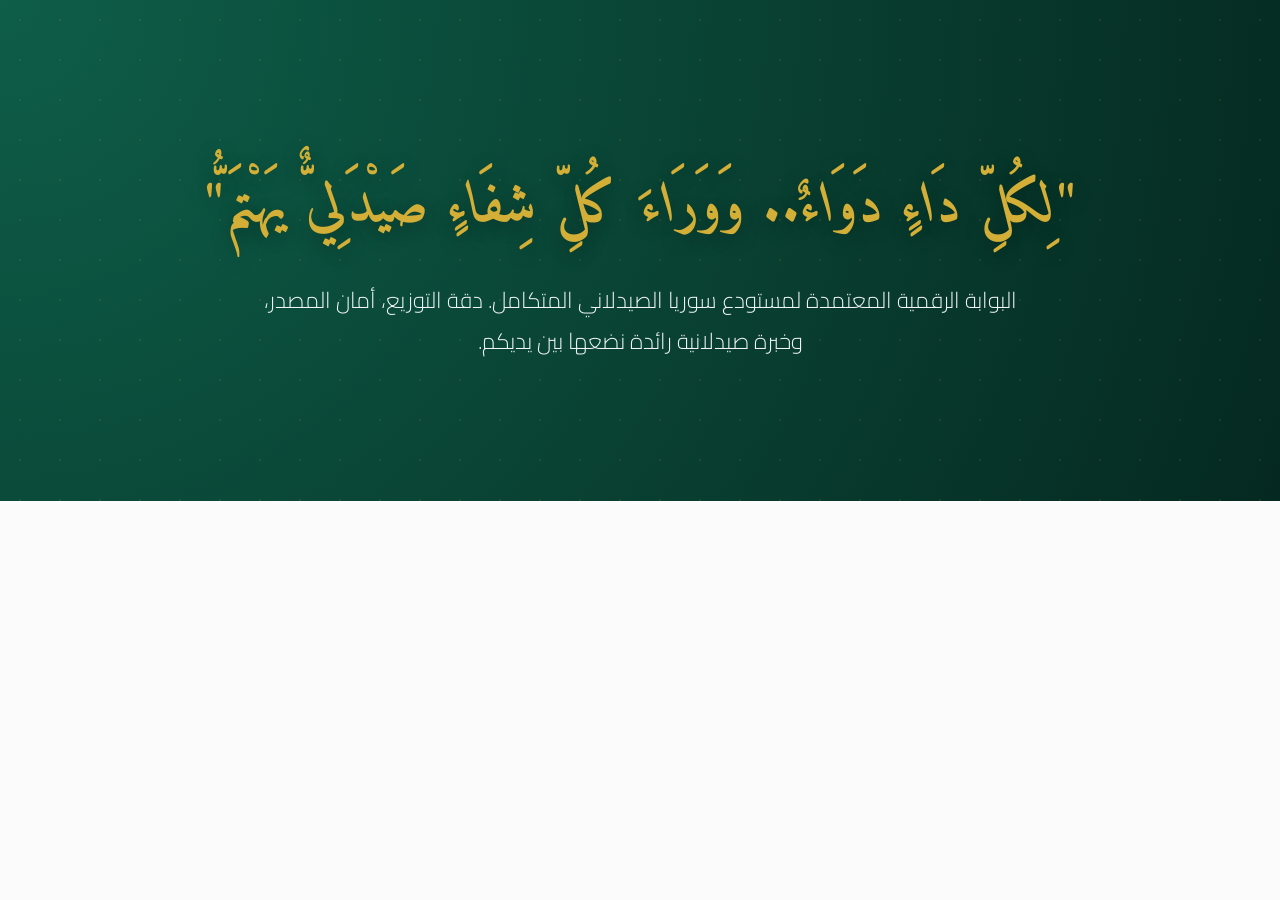
==== commit c63976f9: "Update index.html" ====
--- a/index.html
+++ b/index.html
@@ -1,159 +1,36 @@
 <!DOCTYPE html>
 <html lang="ar" dir="rtl">
 <head>
-  <meta charset="UTF-8"/>
-  <meta name="viewport" content="width=device-width, initial-scale=1.0"/>
-  <title>صيدلية الشفاء — Syria Pharmacy</title>
-  <meta name="description" content="صيدليتك الموثوقة — أدوية، مستحضرات، منتجات العناية. توصيل سريع لكل سوريا"/>
-  <link rel="stylesheet" href="style.css"/>
+    <meta charset="UTF-8">
+    <meta name="viewport" content="width=device-width, initial-scale=1.0">
+    <title>منصة سوريا الطبية الفاخرة | Syria Pharmacy</title>
+    
+    <!-- خطوط جوجل الطبية والملكية -->
+    <link rel="preconnect" href="https://fonts.googleapis.com">
+    <link rel="preconnect" href="https://fonts.gstatic.com" crossorigin>
+    <link href="https://fonts.googleapis.com/css2?family=Cairo:wght@300;400;600;700&family=Amiri:ital,wght@1,700&display=swap" rel="stylesheet">
+    
+    <!-- مكتبة الأيقونات الفاخرة جداً Boxicons -->
+    <link href='https://unpkg.com/boxicons@2.1.4/css/boxicons.min.css' rel='stylesheet'>
+    
+    <!-- ملف الستايل الخاص بك -->
+    <link rel="stylesheet" href="style.css">
 </head>
 <body>
 
-<!-- ===== NAV ===== -->
-<nav>
-  <div class="nav-inner">
-    <div class="logo">
-      <div class="logo-icon">🌿</div>
-      <div>
-        <div class="logo-name">صيدلية الشفاء</div>
-        <div class="logo-sub">Syria Pharmacy</div>
-      </div>
-    </div>
-    <div class="nav-right">
-      <div class="search-pill" onclick="scrollToProducts()">
-        <span>🔍</span><span>ابحث عن دواء...</span>
-      </div>
-      <div class="cart-wrap" onclick="alert('السلة: ' + cart + ' منتج')">
-        <div class="cart-btn">🛒</div>
-        <div class="cart-count" id="cart-count">0</div>
-      </div>
-    </div>
-  </div>
-</nav>
+    <!-- قسم الواجهة الفاخر (Hero Section) مع العبارة التحفيزية البالغة الأناقة -->
+    <section class="hero-luxury-section">
+        <h1 class="motto-text">"لِكُلِّ دَاءٍ دَوَاءٌ.. وَوَرَاءَ كُلِّ شِفَاءٍ صَيْدَلِيٌّ يَهْتَمُّ"</h1>
+        <p class="hero-sub-title">البوابة الرقمية المعتمدة لمستودع سوريا الصيدلاني المتكامل. دقة التوزيع، أمان المصدر، وخبرة صيدلانية رائدة نضعها بين يديكم.</p>
+    </section>
 
-<!-- ===== HERO ===== -->
-<section class="hero">
-  <div class="blob blob1"></div>
-  <div class="blob blob2"></div>
-  <div class="hero-inner">
-    <div>
-      <div class="hero-badge">⭐ الصيدلية الأولى في سوريا</div>
-      <h1>
-        صحتك أولويتنا
-        <span class="green-text">في كل لحظة</span>
-      </h1>
-      <p class="hero-p">أدوية، مستحضرات، منتجات العناية — نوصلها لباب بيتك خلال 15 دقيقة</p>
-      <div class="hero-btns">
-        <button class="btn-main" onclick="scrollToProducts()">
-          تصفح المنتجات 💊
-        </button>
-        <a href="https://wa.me/963XXXXXXXXX" class="btn-outline" style="text-decoration:none">
-          📱 واتساب
-        </a>
-      </div>
-      <div class="checks">
-        <div class="check"><div class="check-icon">✓</div><span>توصيل مجاني +50k ل.س</span></div>
-        <div class="check"><div class="check-icon">✓</div><span>كاش عند الاستلام</span></div>
-        <div class="check"><div class="check-icon">✓</div><span>خدمة 24/7</span></div>
-      </div>
-    </div>
-    <div class="hero-visual">
-      <div class="circle-big">
-        <div class="circle-inner">🏥</div>
-        <div class="tag-float tag1">
-          <span style="font-size:20px">💊</span>
-          <div><div class="t-title">أدوية أصلية</div><div class="t-sub">2,000+ صنف</div></div>
-        </div>
-        <div class="tag-float tag2">
-          <span style="font-size:20px">🚀</span>
-          <div><div class="t-title">توصيل سريع</div><div class="t-sub">15 دقيقة</div></div>
-        </div>
-        <div class="tag-float tag3">
-          <span>خصومات تصل 25%</span>
-        </div>
-      </div>
-    </div>
-  </div>
-  <svg class="hero-wave" viewBox="0 0 1440 60" preserveAspectRatio="none">
-    <path d="M0,60L1440,60L1440,0C1200,50,840,0,480,40C240,60,80,20,0,0Z" fill="#F0F4F1"/>
-  </svg>
-</section>
+    <!-- هذه الحاوية الديناميكية التي سيقوم ملف app.js بضخ الكروت الطبية داخلها -->
+    <main class="products-luxury-grid" id="luxury-products-container">
+        <!-- المنتجات ستظهر هنا سحرياً وعبر الـ JavaScript -->
+    </main>
 
-<!-- ===== STATS ===== -->
-<section class="stats">
-  <div class="stats-grid">
-    <div class="stat-card"><div class="stat-icon">📦</div><div class="stat-num">2,000+</div><div class="stat-label">منتج أصلي</div></div>
-    <div class="stat-card"><div class="stat-icon">🕐</div><div class="stat-num">24/7</div><div class="stat-label">خدمة متواصلة</div></div>
-    <div class="stat-card"><div class="stat-icon">🚀</div><div class="stat-num">15 دقيقة</div><div class="stat-label">متوسط التوصيل</div></div>
-    <div class="stat-card"><div class="stat-icon">⭐</div><div class="stat-num">10,000+</div><div class="stat-label">عميل سعيد</div></div>
-  </div>
-</section>
-
-<!-- ===== BANNERS ===== -->
-<section class="banners">
-  <div class="banners-grid">
-    <div class="banner" style="background:linear-gradient(135deg,#FF6B35,#D4380D)" onclick="filterCat(document.querySelector('[data-cat=أطفال]'),'أطفال')">
-      <div class="banner-icon">👶</div>
-      <div class="banner-title">بامبرز وأغراض الأطفال</div>
-      <div class="banner-sub">خصم يصل 20%</div>
-      <button class="banner-btn">تسوق الآن ←</button>
-    </div>
-    <div class="banner" style="background:linear-gradient(135deg,#8B5CF6,#5B21B6)" onclick="filterCat(document.querySelector('[data-cat=عناية]'),'عناية')">
-      <div class="banner-icon">✨</div>
-      <div class="banner-title">مستحضرات وعناية</div>
-      <div class="banner-sub">أكبر تشكيلة في سوريا</div>
-      <button class="banner-btn">اكتشفي ←</button>
-    </div>
-  </div>
-</section>
-
-<!-- ===== PRODUCTS ===== -->
-<section class="products-section" id="products-section">
-  <div class="products-inner">
-    <div class="products-head">
-      <div>
-        <div class="products-title">جميع المنتجات</div>
-        <div class="products-count" id="count-label">9 منتج متاح</div>
-      </div>
-      <div class="cats">
-        <button class="cat-btn active" onclick="filterCat(this,'الكل')">الكل</button>
-        <button class="cat-btn" data-cat="أدوية" onclick="filterCat(this,'أدوية')">أدوية</button>
-        <button class="cat-btn" data-cat="عناية" onclick="filterCat(this,'عناية')">عناية</button>
-        <button class="cat-btn" data-cat="أطفال" onclick="filterCat(this,'أطفال')">أطفال</button>
-        <button class="cat-btn" data-cat="أجهزة" onclick="filterCat(this,'أجهزة')">أجهزة</button>
-      </div>
-    </div>
-    <div class="products-grid" id="products-grid"></div>
-  </div>
-</section>
-
-<!-- ===== CTA ===== -->
-<section class="cta">
-  <div class="cta-inner">
-    <div style="font-size:44px">📱</div>
-    <h2>اطلب الآن عبر واتساب</h2>
-    <p>فريقنا جاهز 24/7 — أرسل قائمة أدويتك ونوصلها لبابك</p>
-    <div class="cta-btns">
-      <a href="https://wa.me/963XXXXXXXXX" class="btn-wa" style="text-decoration:none">
-        <span style="font-size:20px">💬</span> واتساب الآن
-      </a>
-      <a href="tel:+963XXXXXXXXX" class="btn-outline" style="text-decoration:none">
-        📞 اتصل بنا
-      </a>
-    </div>
-  </div>
-</section>
-
-<!-- ===== FOOTER ===== -->
-<footer>
-  <div class="footer-logo">
-    <div class="footer-icon">🌿</div>
-    <div class="footer-name">صيدلية الشفاء</div>
-  </div>
-  <div class="footer-copy">© 2025 صيدلية الشفاء — سوريا | جميع الحقوق محفوظة</div>
-</footer>
-
-<script src="products.js"></script>
-<script src="app.js"></script>
+    <!-- استدعاء ملفات البرمجة بالترتيب الصحيح لضمان عدم حدوث أخطاء -->
+    <script href="products.js"></script>
+    <script href="app.js"></script>
 </body>
 </html>
--- a/style.css
+++ b/style.css
@@ -1,172 +1,182 @@
-*,*::before,*::after{box-sizing:border-box;margin:0;padding:0}
-:root{
-  --green:#00843D;
-  --green2:#006B32;
-  --green3:#e8f5ee;
-  --orange:#FF6B00;
-  --text:#1a1a1a;
-  --gray:#6b7280;
-  --light:#f4f5f7;
-  --white:#fff;
-  --border:#e5e7eb;
-  --shadow:0 2px 12px rgba(0,0,0,.07);
-  --r:10px;
+/* إعدادات المتغيرات الفاخرة */
+:root {
+    --primary-medical: #0a4d3c; /* الأخضر الزمردي العميق للمؤسسات الطبية الكبرى */
+    --accent-gold: #d4af37; /* الذهبي الملكي النقي للتفاصيل الفاخرة */
+    --accent-gold-hover: #aa841c;
+    --bg-premium: #fafbfa; /* خلفية بيضاء عاجية فائقة النقاء */
+    --glass-card: rgba(255, 255, 255, 0.75);
+    --text-main: #1e293b; /* الرمادي الداكن المريح للعين */
+    --shadow-luxury: 0 30px 60px rgba(10, 77, 60, 0.06), 0 12px 25px rgba(0, 0, 0, 0.03);
+    --shadow-hover: 0 40px 80px rgba(10, 77, 60, 0.12), 0 15px 30px rgba(212, 175, 55, 0.1);
+    --transition-royal: all 0.5s cubic-bezier(0.16, 1, 0.3, 1);
 }
-body{font-family:'Tajawal',sans-serif;background:var(--light);color:var(--text);direction:rtl}
-a{text-decoration:none;color:inherit}
 
-.container{max-width:1200px;margin:0 auto;padding:0 16px}
+* {
+    box-sizing: border-box;
+    margin: 0;
+    padding: 0;
+}
 
-/* TOPBAR */
-.topbar{background:var(--green2);color:#fff;font-size:12px;padding:7px 16px;text-align:center;display:flex;justify-content:center;gap:6px;flex-wrap:wrap}
-.topbar i{margin-left:4px}
-.sep{opacity:.4}
+body {
+    font-family: 'Cairo', sans-serif;
+    background-color: var(--bg-premium);
+    color: var(--text-main);
+    overflow-x: hidden;
+    line-height: 1.7;
+}
 
-/* HEADER */
-.header{background:#fff;box-shadow:0 1px 8px rgba(0,0,0,.08);position:sticky;top:0;z-index:200}
-.header-inner{display:flex;align-items:center;gap:14px;height:68px;flex-wrap:wrap}
-.logo{display:flex;align-items:center;gap:10px;min-width:160px;flex-shrink:0}
-.logo-icon{width:42px;height:42px;background:var(--green);border-radius:10px;display:flex;align-items:center;justify-content:center;color:#fff;font-size:20px}
-.logo-name{font-size:19px;font-weight:900;color:var(--green);line-height:1.1}
-.logo-sub{font-size:11px;color:var(--gray)}
-.search-wrap{flex:1;position:relative;min-width:200px}
-.search-wrap input{width:100%;height:42px;border:2px solid var(--border);border-radius:21px;padding:0 16px 0 48px;font-family:'Tajawal',sans-serif;font-size:14px;outline:none;transition:.2s;background:#fafafa;direction:rtl}
-.search-wrap input:focus{border-color:var(--green);background:#fff}
-.search-wrap button{position:absolute;left:4px;top:3px;width:36px;height:36px;background:var(--green);border:none;border-radius:50%;cursor:pointer;color:#fff;font-size:14px;display:flex;align-items:center;justify-content:center}
-.header-actions{display:flex;align-items:center;gap:10px;flex-shrink:0}
-.wa-header{display:flex;align-items:center;gap:7px;background:#25D366;color:#fff;padding:10px 18px;border-radius:21px;font-size:13px;font-weight:700;white-space:nowrap;transition:.2s}
-.wa-header:hover{background:#1ebe5d}
-.admin-link{color:var(--gray);font-size:22px;transition:.2s}
-.admin-link:hover{color:var(--green)}
+/* هيدر وقسم هيرو مذهل وباهظ الثمن */
+.hero-luxury-section {
+    background: radial-gradient(circle at top left, #0e5e49, #052920);
+    padding: 160px 20px 140px 20px;
+    text-align: center;
+    position: relative;
+    overflow: hidden;
+}
 
-/* NAV */
-.nav{background:#fff;border-top:1px solid var(--border);border-bottom:1px solid var(--border)}
-.nav-inner{display:flex;overflow-x:auto;gap:0;padding:0 16px}
-.nav-inner::-webkit-scrollbar{display:none}
-.nav-item{padding:12px 16px;font-size:13px;font-weight:600;color:var(--gray);white-space:nowrap;cursor:pointer;border-bottom:3px solid transparent;transition:.2s}
-.nav-item:hover{color:var(--green)}
-.nav-item.active{color:var(--green);border-bottom-color:var(--green)}
+/* النقوش الطبية الخلفية الفاخرة */
+.hero-luxury-section::before {
+    content: '';
+    position: absolute;
+    inset: 0;
+    background-image: radial-gradient(rgba(214, 175, 55, 0.15) 1.5px, transparent 1.5px);
+    background-size: 40px 40px;
+    opacity: 0.7;
+}
 
-/* HERO */
-.hero{background:linear-gradient(135deg,#00843D 0%,#004d25 100%);padding:52px 0;overflow:hidden;position:relative}
-.hero::before{content:'';position:absolute;right:-80px;top:-80px;width:320px;height:320px;background:rgba(255,255,255,.04);border-radius:50%}
-.hero::after{content:'';position:absolute;left:-60px;bottom:-60px;width:240px;height:240px;background:rgba(255,255,255,.04);border-radius:50%}
-.hero-inner{display:flex;align-items:center;justify-content:space-between;gap:40px;flex-wrap:wrap;position:relative;z-index:1}
-.hero-text{color:#fff;flex:1;min-width:260px}
-.hero-text h1{font-size:40px;font-weight:900;line-height:1.2;margin-bottom:14px}
-.hero-text h1 em{color:#7fffb7;font-style:normal}
-.hero-text p{font-size:15px;opacity:.88;line-height:1.7;margin-bottom:26px;max-width:430px}
-.hero-btns{display:flex;gap:12px;flex-wrap:wrap}
-.btn-white{background:#fff;color:var(--green);padding:12px 26px;border-radius:24px;font-weight:800;font-size:14px;transition:.2s}
-.btn-white:hover{background:#f0fdf4}
-.btn-wa{background:#25D366;color:#fff;padding:12px 22px;border-radius:24px;font-weight:700;font-size:14px;display:flex;align-items:center;gap:8px;transition:.2s}
-.btn-wa:hover{background:#1ebe5d}
-.hero-pills{display:flex;flex-direction:column;gap:10px;flex-shrink:0}
-.pill{background:rgba(255,255,255,.14);backdrop-filter:blur(8px);border:1px solid rgba(255,255,255,.22);color:#fff;padding:11px 20px;border-radius:28px;display:flex;align-items:center;gap:10px;font-size:13px;font-weight:600}
-.pill i{color:#7fffb7;font-size:15px;width:16px;text-align:center}
+/* الجملة التحفيزية الفاخرة الخطية */
+.motto-text {
+    font-family: 'Amiri', serif;
+    font-size: 3.5rem;
+    font-style: italic;
+    color: var(--accent-gold);
+    text-shadow: 0 4px 20px rgba(0, 0, 0, 0.3);
+    margin-bottom: 25px;
+    font-weight: 700;
+    letter-spacing: 1px;
+}
 
-/* OFFERS */
-.offers-wrap{display:grid;grid-template-columns:2fr 1fr;gap:14px;padding-top:24px;padding-bottom:4px}
-.offer-main{background:linear-gradient(120deg,#FF6B00,#ff9a00);border-radius:14px;padding:26px 28px;color:#fff;display:flex;justify-content:space-between;align-items:center;gap:16px}
-.offer-main h2{font-size:22px;font-weight:900;margin-bottom:5px}
-.offer-main p{font-size:13px;opacity:.9}
-.offer-tag{background:rgba(255,255,255,.22);border-radius:24px;padding:10px 22px;font-weight:900;font-size:20px;white-space:nowrap;border:2px solid rgba(255,255,255,.3)}
-.offer-side{display:flex;flex-direction:column;gap:10px}
-.offer-mini{border-radius:12px;padding:16px 18px;color:#fff;display:flex;align-items:center;gap:12px;font-weight:700;font-size:14px;flex:1}
-.offer-mini i{font-size:20px}
+.hero-sub-title {
+    font-size: 1.4rem;
+    color: #f1f5f9;
+    max-width: 800px;
+    margin: 0 auto;
+    font-weight: 300;
+    line-height: 1.8;
+}
 
-/* SECTION */
-.section{padding:24px 16px}
-.section-head{display:flex;align-items:center;justify-content:space-between;margin-bottom:16px}
-.section-title{font-size:19px;font-weight:900;display:flex;align-items:center;gap:10px}
-.section-title::before{content:'';width:5px;height:20px;background:var(--green);border-radius:3px;display:inline-block;flex-shrink:0}
+/* حاوية شبكة المنتجات الاحترافية */
+.products-luxury-grid {
+    max-width: 1300px;
+    margin: -70px auto 100px auto;
+    padding: 0 25px;
+    display: grid;
+    grid-template-columns: repeat(auto-fit, minmax(310px, 1fr));
+    gap: 35px;
+    position: relative;
+    z-index: 20;
+}
 
-/* CATS */
-.cats-row{display:grid;grid-template-columns:repeat(6,1fr);gap:12px}
-.cat{background:#fff;border-radius:var(--r);padding:16px 10px;display:flex;flex-direction:column;align-items:center;gap:8px;cursor:pointer;border:2px solid transparent;transition:.2s;box-shadow:var(--shadow)}
-.cat:hover,.cat.active{border-color:var(--green);background:var(--green3)}
-.cat.active span{color:var(--green)}
-.cat-ico{width:52px;height:52px;border-radius:50%;display:flex;align-items:center;justify-content:center;font-size:22px;flex-shrink:0}
-.green-bg{background:#e8f5ee}
-.red-bg{background:#fce4ec}
-.blue-bg{background:#e3f2fd}
-.orange-bg{background:#fff3e0}
-.purple-bg{background:#f3e5f5}
-.teal-bg{background:#e0f2f1}
-.cat span{font-size:12px;font-weight:700;text-align:center}
+/* كارت المنتج الفاخر - Ultra Premium Card */
+.luxury-card {
+    background: var(--glass-card);
+    backdrop-filter: blur(20px);
+    -webkit-backdrop-filter: blur(20px);
+    border: 1px solid rgba(255, 255, 255, 0.6);
+    border-radius: 32px; /* زوايا ناعمة حديثة جداً */
+    padding: 40px 30px;
+    text-align: center;
+    box-shadow: var(--shadow-luxury);
+    transition: var(--transition-royal);
+    position: relative;
+    overflow: hidden;
+}
 
-/* PRODUCTS */
-.products-grid{display:grid;grid-template-columns:repeat(auto-fill,minmax(185px,1fr));gap:14px}
-.pcard{background:#fff;border-radius:var(--r);overflow:hidden;box-shadow:var(--shadow);transition:.22s;display:flex;flex-direction:column;border:1.5px solid var(--border)}
-.pcard:hover{transform:translateY(-4px);box-shadow:0 8px 28px rgba(0,0,0,.12);border-color:var(--green)}
-.pcard-img{background:#f8f9fa;height:150px;display:flex;align-items:center;justify-content:center;position:relative;overflow:hidden}
-.pcard-img img{height:120px;width:auto;object-fit:contain;transition:.3s}
-.pcard:hover .pcard-img img{transform:scale(1.07)}
-.pcard-placeholder{width:76px;height:76px;border-radius:16px;display:flex;align-items:center;justify-content:center;font-size:30px}
-.badge-new{position:absolute;top:8px;right:8px;background:#e53935;color:#fff;font-size:10px;font-weight:800;padding:2px 7px;border-radius:8px}
-.pcard-body{padding:12px;flex:1;display:flex;flex-direction:column;gap:5px}
-.pcard-cat{font-size:11px;color:var(--green);font-weight:700;background:var(--green3);padding:2px 9px;border-radius:20px;width:fit-content}
-.pcard-name{font-size:13px;font-weight:700;line-height:1.4}
-.pcard-prices{display:flex;align-items:baseline;gap:7px;margin-top:3px;flex-wrap:wrap}
-.price-syp{font-size:15px;font-weight:900;color:var(--green)}
-.price-usd{font-size:11px;color:var(--gray);background:#f3f4f6;padding:2px 6px;border-radius:6px}
-.avail-yes{font-size:11px;font-weight:700;color:#16a34a}
-.avail-no{font-size:11px;font-weight:700;color:#dc2626}
-.pcard-foot{padding:0 10px 10px;display:flex;gap:7px}
-.btn-order{flex:1;background:var(--green);color:#fff;border:none;border-radius:20px;padding:9px;font-family:'Tajawal',sans-serif;font-size:13px;font-weight:700;cursor:pointer;transition:.2s;display:flex;align-items:center;justify-content:center;gap:5px}
-.btn-order:hover{background:var(--green2)}
-.btn-notify{background:#fff7ed;color:#ea580c;border:1px solid #fed7aa;border-radius:20px;padding:9px 10px;font-family:'Tajawal',sans-serif;font-size:11px;font-weight:700;cursor:pointer;white-space:nowrap;transition:.2s}
-.btn-notify:hover{background:#ffedd5}
-.no-results{text-align:center;padding:60px 20px;color:var(--gray)}
-.no-results i{font-size:44px;display:block;margin-bottom:12px;opacity:.3}
+/* خط الإضاءة الذهبي المخفي الذي يظهر عند التحويم */
+.luxury-card::after {
+    content: '';
+    position: absolute;
+    inset: 0;
+    border-radius: 32px;
+    padding: 2px;
+    background: linear-gradient(135deg, var(--accent-gold), transparent 60%);
+    -webkit-mask: linear-gradient(#fff 0 0) content-box, linear-gradient(#fff 0 0);
+    -webkit-mask-composite: xor;
+    mask-composite: exclude;
+    opacity: 0;
+    transition: var(--transition-royal);
+}
 
-/* TRUST */
-.trust{background:#fff;padding:40px 0;margin-top:24px;border-top:1px solid var(--border);border-bottom:1px solid var(--border)}
-.trust-inner{display:grid;grid-template-columns:repeat(4,1fr);gap:20px;max-width:1200px;margin:0 auto;padding:0 16px}
-.trust-item{text-align:center}
-.trust-icon{width:58px;height:58px;background:var(--green3);border-radius:50%;display:flex;align-items:center;justify-content:center;margin:0 auto 12px}
-.trust-icon i{font-size:22px;color:var(--green)}
-.trust-item h3{font-size:14px;font-weight:800;margin-bottom:4px}
-.trust-item p{font-size:12px;color:var(--gray);line-height:1.5}
+.luxury-card:hover {
+    transform: translateY(-12px) scale(1.02);
+    box-shadow: var(--shadow-hover);
+    border-color: rgba(214, 175, 55, 0.3);
+}
 
-/* CONTACT */
-.contact-section{background:linear-gradient(135deg,var(--green),#004d25);padding:56px 16px;margin-top:0}
-.contact-btns{display:flex;justify-content:center;gap:14px;flex-wrap:wrap}
-.cbtn{display:flex;align-items:center;gap:9px;padding:13px 30px;border-radius:26px;font-size:15px;font-weight:700;transition:.2s;font-family:'Tajawal',sans-serif}
-.cbtn i{font-size:18px}
-.cbtn-wa{background:#25D366;color:#fff}
-.cbtn-call{background:#fff;color:var(--green)}
-.cbtn:hover{transform:translateY(-2px);opacity:.93}
+.luxury-card:hover::after {
+    opacity: 1;
+}
 
-/* FOOTER */
-footer{background:#111;color:rgba(255,255,255,.55);text-align:center;padding:18px;font-size:13px}
+/* لفافة الأيقونة الطبية المتحركة */
+.luxury-icon-box {
+    width: 90px;
+    height: 90px;
+    background: linear-gradient(135deg, rgba(10, 77, 60, 0.04), rgba(10, 77, 60, 0.08));
+    border-radius: 28px;
+    display: flex;
+    align-items: center;
+    justify-content: center;
+    margin: 0 auto 25px auto;
+    transition: var(--transition-royal);
+    border: 1px solid rgba(10, 77, 60, 0.05);
+}
 
-/* FLOAT WA */
-.float-wa{position:fixed;bottom:24px;left:24px;background:#25D366;width:56px;height:56px;border-radius:50%;display:flex;align-items:center;justify-content:center;box-shadow:0 4px 20px rgba(37,211,102,.45);z-index:999;transition:.2s}
-.float-wa:hover{transform:scale(1.1)}
-.float-wa i{color:#fff;font-size:25px;position:relative;z-index:1}
-.float-pulse{position:absolute;width:56px;height:56px;border-radius:50%;background:rgba(37,211,102,.35);animation:pulse 2s infinite}
-@keyframes pulse{0%{transform:scale(1);opacity:1}100%{transform:scale(1.7);opacity:0}}
+.luxury-icon-box i {
+    font-size: 3rem;
+    color: var(--primary-medical);
+    transition: var(--transition-royal);
+}
 
-/* RESPONSIVE */
-@media(max-width:960px){
-  .cats-row{grid-template-columns:repeat(3,1fr)}
-  .trust-inner{grid-template-columns:repeat(2,1fr)}
-  .offers-wrap{grid-template-columns:1fr}
-  .hero-text h1{font-size:30px}
+.luxury-card:hover .luxury-icon-box {
+    background: linear-gradient(135deg, var(--primary-medical), #062f24);
+    transform: rotateY(180deg); /* تدوير ثلاثي الأبعاد فاخر للأيقونة عند التحويم */
 }
-@media(max-width:640px){
-  .header-inner{flex-wrap:wrap;height:auto;padding:10px 12px;gap:10px}
-  .search-wrap{order:3;flex:none;width:100%;min-width:0}
-  .hero{padding:36px 0}
-  .hero-pills{display:none}
-  .hero-text h1{font-size:26px}
-  .products-grid{grid-template-columns:repeat(2,1fr);gap:10px}
-  .cats-row{grid-template-columns:repeat(3,1fr);gap:8px}
-  .cat-ico{width:44px;height:44px;font-size:18px}
-  .offers-wrap{padding-top:16px}
+
+.luxury-card:hover .luxury-icon-box i {
+    color: #ffffff;
 }
-@media(max-width:380px){
-  .products-grid{grid-template-columns:1fr 1fr}
-  .cats-row{grid-template-columns:repeat(2,1fr)}
+
+/* الشارات الطبية الفاخرة */
+.luxury-badge {
+    display: inline-block;
+    padding: 6px 18px;
+    background: rgba(214, 175, 55, 0.12);
+    color: #947317;
+    border-radius: 50px;
+    font-size: 0.8rem;
+    font-weight: 700;
+    letter-spacing: 0.5px;
+    margin-bottom: 20px;
+    border: 1px solid rgba(214, 175, 55, 0.1);
 }
+
+.luxury-product-name {
+    font-size: 1.5rem;
+    font-weight: 700;
+    color: var(--primary-medical);
+    margin-bottom: 12px;
+}
+
+.luxury-product-desc {
+    font-size: 0.95rem;
+    color: #64748b;
+    line-height: 1.7;
+}
+
+/* استجابة تامة لشاشات الجوال */
+@media (max-width: 768px) {
+    .motto-text { font-size: 2.2rem; }
+    .hero-sub-title { font-size: 1.1rem; }
+    .products-luxury-grid { grid-template-columns: 1fr; gap: 25px; margin-top: -40px; }
+    .luxury-card { padding: 35px 20px; }
+}
